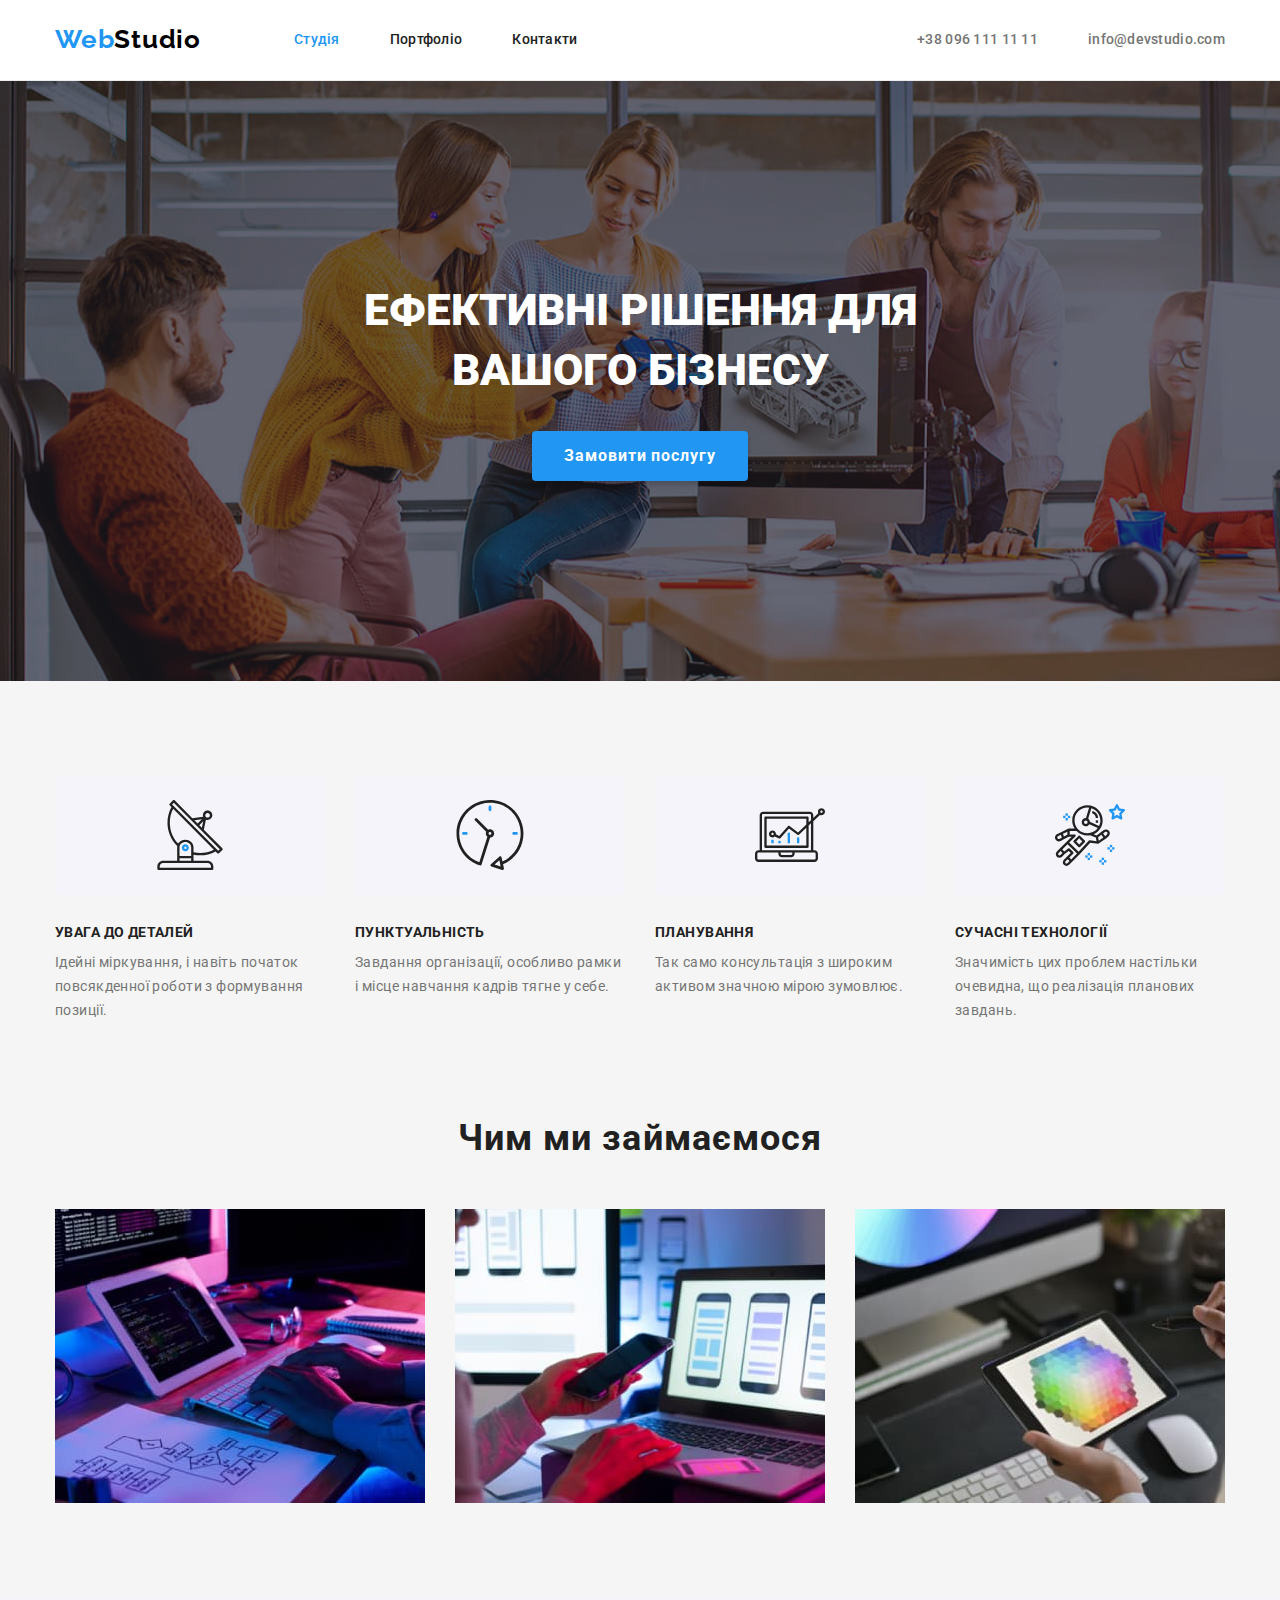
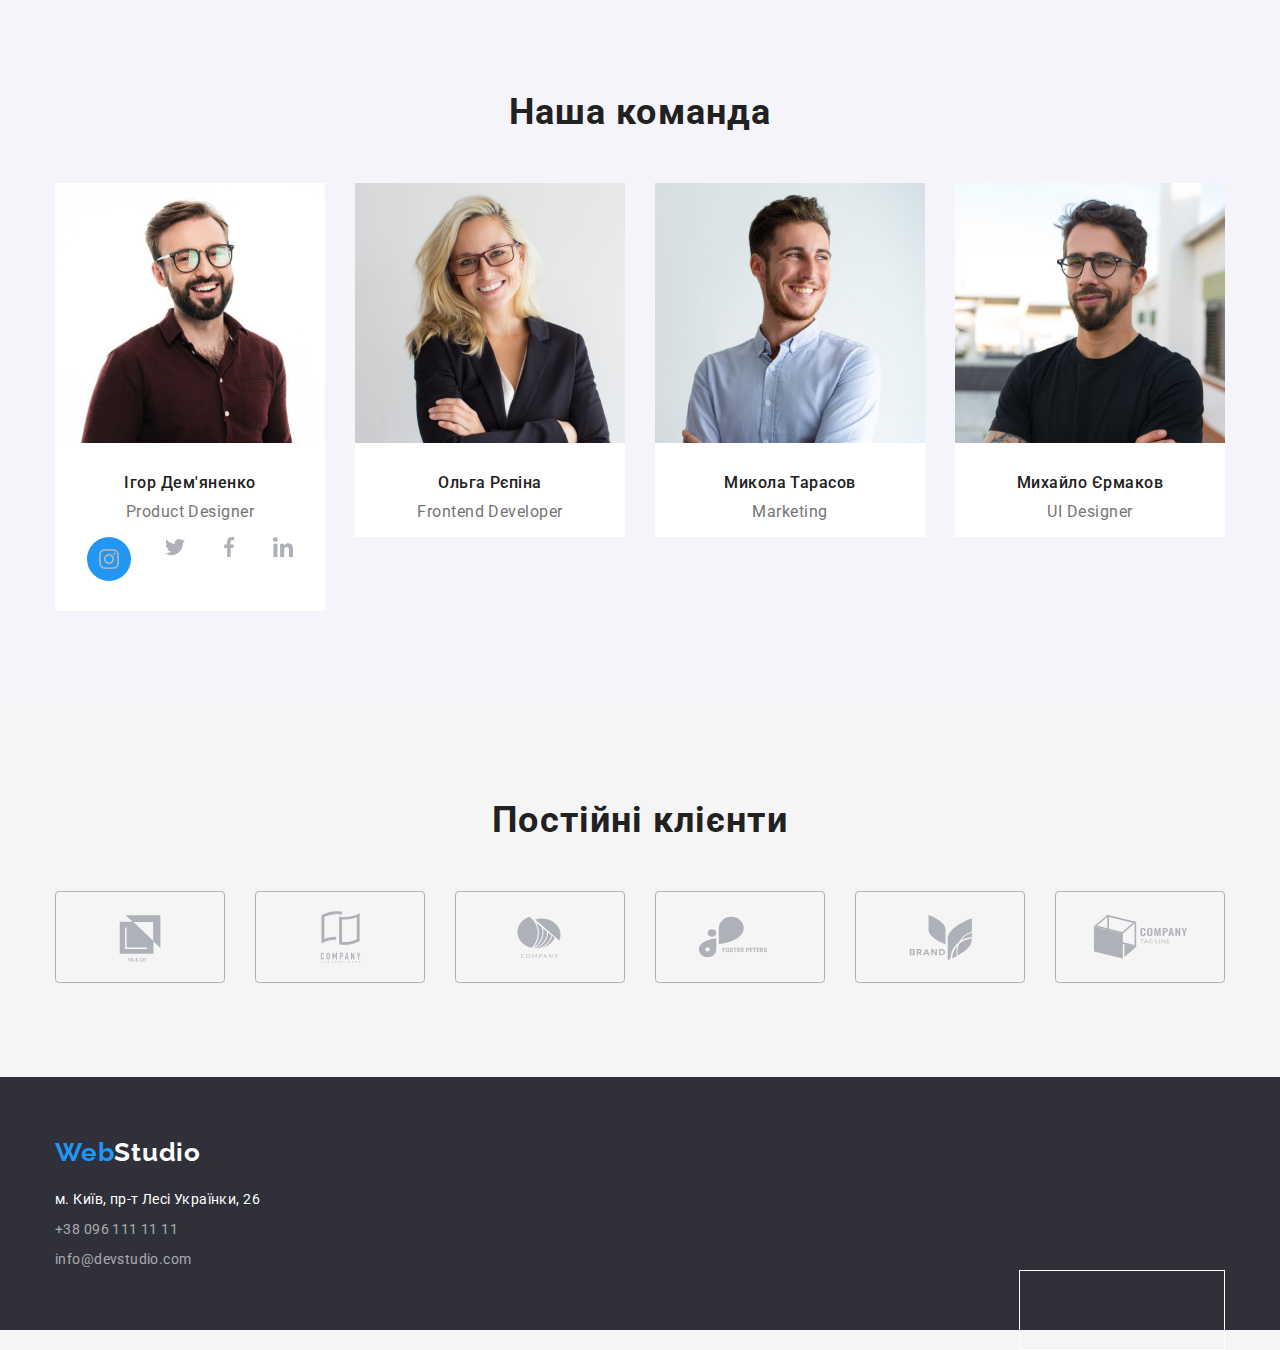
==== index.html @ ea01bfe3 "In the middle of..." ====
<!DOCTYPE html>
<html lang="uk">
<head>
    <meta charset="UTF-8">    
    <meta name="viewport" content="width=device-width, initial-scale=1.0">
    <title>Головна</title>
    <link rel="stylesheet" 
    href="https://cdnjs.cloudflare.com/ajax/libs/modern-normalize/1.0.0/modern-normalize.min.css" />
    <link href="./css/styles.css" rel="stylesheet">
    <link rel="preconnect" href="https://fonts.googleapis.com">
    <link rel="preconnect" href="https://fonts.gstatic.com" crossorigin>
    <link href="https://fonts.googleapis.com/css2?family=Raleway:wght@700&family=Roboto:wght@400;500;700;900&display=swap"
        rel="stylesheet">
</head>
<body>
    <header class="head-links">   
        <div class="container">
            <nav class="top-menu">
                <a class="logo" href="./index.html">Web<span class="black">Studio</span></a>
                <ul class="list-items">                
                    <li><a class="link current" href="">Студія</a></li>
                    <li><a class="link" href="./portfolio.html">Портфоліо</a></li>
                    <li><a class="link" href="">Контакти</a></li>
                </ul>
            </nav>
            <ul class="list-items">
                <li><a class="link" href="tel:+380961111111">+38 096 111 11 11</a></li>
                <li><a class="link" href="mailto:info@devstudio.com">info@devstudio.com</a></li>
            </ul>
        </div>
    </header>
    <main>
        <section class="hero">
            <div class="container">
                <h1 class="main-header">Ефективні рішення для вашого бізнесу</h1>
                <button class="big-button" type="button">Замовити послугу</button>
            </div>
        </section>
        <section class="section advantages">
            <div class="container">
                <h2 class="headlines">Наші переваги</h2>
                <ul class="list-items">
                    <li class="text-box">  
                        <div class="icon-wrapper">   
                            <svg class="icon-advant">
                                <use href="./images/sprite.svg#antenna"></use>
                            </svg>
                        </div>
                        <h3 class="features">УВАГА ДО ДЕТАЛЕЙ</h3>
                        <p class="description">Ідейні міркування, і навіть початок повсякденної роботи з формування позиції.</p>
                    </li>
                    <li class="text-box">
                        <div class="icon-wrapper">
                            <svg class="icon-advant">
                                <use href="./images/sprite.svg#clock"></use>
                            </svg>
                        </div>
                        <h3 class="features">ПУНКТУАЛЬНІСТЬ</h3>
                        <p class="description">Завдання організації, особливо рамки і місце навчання кадрів тягне у себе.</p>                    
                    </li>
                    <li class="text-box"> 
                        <div class="icon-wrapper">
                            <svg class="icon-advant">
                                <use href="./images/sprite.svg#screen"></use>
                            </svg>
                        </div>
                        <h3 class="features">ПЛАНУВАННЯ</h3>
                        <p class="description">Так само консультація з широким активом значною мірою зумовлює.</p>                    
                    </li>
                    <li class="text-box"> 
                        <div class="icon-wrapper">
                            <svg class="icon-advant">
                                <use href="./images/sprite.svg#stars"></use>
                            </svg>
                        </div>
                        <h3 class="features">СУЧАСНІ ТЕХНОЛОГІЇ</h3>
                        <p class="description">Значимість цих проблем настільки очевидна, що реалізація планових завдань.</p>                    
                    </li>                
                </ul>
            </div>
        </section>       
        <section class="section directions">
            <div class="container">
                <h2 class="headlines">Чим ми займаємося</h2>
                <ul class="list-items">
                    <li><img class="images" src="./images/img11.jpg" alt="Руки програміста на клавіатурі перед монтітором"></li>
                    <li><img class="images" src="./images/img21.jpg" alt="Програміст тримає смартфон перед монітором ноутбука"></li>
                    <li><img class="images" src="./images/img31.jpg" alt="Руки програміста тримають планшет, на екрані - вибір кольору"></li>
                </ul>
            </div>
        </section>
        <section class="section team">
            <div class="container">
                <h2 class="headlines">Наша команда</h2>
                <ul class="list-items">
                    <li>                    
                        <img class="images" src="./images/team11.jpg" alt="Портрет Ігоря" width="270">
                        <div class="team-text">
                            <h3 class="member">Ігор Дем'яненко</h3>
                            <p class="profession">Product Designer</p>                              
                        </div>
                        <div class="social-wrapper"> 
                            <div class="circle">
                                <svg class="icon-social">
                                    <use href="./images/sprite.svg#instagram"></use>
                                </svg>
                            </div>
                            <svg class="icon-social">
                                <use href="./images/sprite.svg#twitter"></use>
                            </svg>
                            <svg class="icon-social">
                                <use href="./images/sprite.svg#facebook"></use>
                            </svg>
                            <svg class="icon-social">
                                <use href="./images/sprite.svg#linkedin"></use>
                            </svg>
                        </div>
                    </li>
                    <li>                    
                        <img class="images" src="./images/team21.jpg" alt="Портрет Ольги" width="270">
                        <div class="team-text">
                            <h3 class="member">Ольга Рєпіна</h3>
                            <p class="profession">Frontend Developer</p>   
                        </div>
                    </li>
                    <li>                    
                        <img class="images" src="./images/team31.jpg" alt="Портрет Миколи" width="270">
                        <div class="team-text">
                            <h3 class="member">Микола Тарасов</h3>
                            <p class="profession">Marketing</p>     
                        </div>
                    </li>
                    <li>                    
                        <img class="images" src="./images/team41.jpg" alt="Портрет Михайла" width="270">
                        <div class="team-text">
                            <h3 class="member">Михайло Єрмаков</h3>
                            <p class="profession">UI Designer</p>  
                        </div>
                    </li>
                </ul> 
            </div>       
        </section>
        <section class="section clients">
            <div class="container">
                <h2 class="headlines">Постійні клієнти</h2>
                <ul class="list-items logos">
                    <li class="client-logo">
                        <svg class="svg-logo">
                            <use href="./images/sprite.svg#Logo1"></use>
                        </svg>
                    </li>
                    <li class="client-logo">
                        <svg class="svg-logo">
                            <use href="./images/sprite.svg#Logo2"></use>
                        </svg>
                    </li>
                    <li class="client-logo">
                        <svg class="svg-logo">
                            <use href="./images/sprite.svg#Logo3"></use>
                        </svg>
                    </li>
                    <li class="client-logo">
                        <svg class="svg-logo">
                            <use href="./images/sprite.svg#Logo4"></use>
                        </svg>
                    </li>
                    <li class="client-logo">
                        <svg class="svg-logo">
                            <use href="./images/sprite.svg#Logo5"></use>
                        </svg>                        
                    </li>
                    <li class="client-logo">
                        <svg class="svg-logo">
                            <use href="./images/sprite.svg#Logo6"></use>
                        </svg>
                    </li>
                </ul>
            </div>
        </section>
    </main>
    <footer class="footer-block">
        <div class="container">
            <a class="logo" href="./index.html">Web<span class="white">Studio</span></a>
            <address class="address-text">
                <p class="office">м. Київ, пр-т Лесі Українки, 26</p>
                <ul class="list-items">
                    <li class="contacts"><a class="link" href="tel:+380961111111">+38 096 111 11 11</a></li>
                    <li class="contacts"><a class="link" href="mailto:info@devstudio.com">info@devstudio.com</a></li>
                </ul>
            </address>
            <ul class="list-items social">
                <li></li>
                <li></li>
                <li></li>
                <li></li>
            </ul>
        </div>
    </footer>
</body>
</html>
---- css/styles.css ----
:root {
    --accent-color: #2196F3;
    --headline-color: #212121;
    --text-color: #757575;
    --bg-color: #F5F5F5;
    --black-color: #000;
    --bg-color-black: #2F303A;
    --white-color: #FFF;
    --bg-color-grey: #F5F4FA;
    --white-color-opacity: rgba(255,255,255,0.6);
    --bg-hero: #C4C4C4;
}

body {
    font-family: 'Roboto', 'Verdana', 'Tahoma', sans-serif;
    color: var(--text-color);
    background-color: var(--bg-color); 
}


.container {
    margin: auto;
    width: 1200px;   
    padding: 0 15px;
}

.head-links {
    background-color: var(--white-color);   
    padding: 24px 0 25px; 
}

.head-links {
    border-bottom: 1px solid #ECECEC;
}

.head-links > .container,
.top-menu {
    display: flex;
    align-items: center;   
}

.top-menu {
    gap: 93px;
}

.head-links .list-items {
    gap: 50px;
    margin-left: auto;
}

.logo {
    text-decoration: none;
    font-size: 26px;
    font-weight: 700;
    line-height: 1.2;
    letter-spacing: 0.03em;
    font-family: Raleway, Verdana, Geneva, Tahoma, sans-serif;
    color: var(--accent-color);
}

.logo>.black {
    color: var(--black-color);
}

.logo>.white {
    color: var(--white-color);
}

 .list-items {
     list-style-type: none;
     margin: 0;
     padding: 0;
     display: flex;
     flex-wrap: wrap;    
 }

 .portfolio {
    background-color: var(--white-color);
 }

 .list-items.filters {
    justify-content: center;
    gap: 8px;
    margin-bottom: 50px;
 }

 .list-items.gallery {      
    justify-content: space-between;
    gap: 30px;
 }

 .list-items .filter {
    font-family: 'Roboto', 'Verdana', 'Tahoma', sans-serif;
     font-size: 16px;
     font-weight: 500;
     line-height: 1.625;
     letter-spacing: 0.03em;
     color: var(--headline-color);
     background-color: var(--bg-color-grey);
     text-align: center;
     padding: 6px 22px;
     border-radius: 4px;
     border: 0;     
 }

 .list-items .filter:hover,
 .list-items .filter:focus {
     color: var(--white-color);
     background-color: var(--accent-color);     
     cursor: pointer;
 }

.link {
    text-decoration: none;
    color: var(--text-color);    
    font-size: 14px;
    font-weight: 500;
    line-height: 1.14;
    letter-spacing: 0.02em;
}

.top-menu .link {
    color: var(--headline-color);
}

.link.current,
.link:hover,
.link:focus {
    color: var(--accent-color);
}

.card-link {
    text-decoration: none;
    color: var(--text-color);     
    display: block;    
}

.gallery-text {
    padding: 20px 24px  19px;
    border: 1px solid #EEEEEE;
    border-top: none;
}

.card-link .name {
    font-weight: 700;
    font-size: 18px;
    line-height: 2;
    color: var(--headline-color);
    letter-spacing: 0.06em;
    margin: 0 0 4px;
}

.card-link .type {    
    line-height: 1.875;
    letter-spacing: 0.03em;
    margin: 0;
}

 .hero {
    background-image: linear-gradient(to right,
    rgba(47, 48, 58, 0.4), rgba(47, 48, 58, 0.4)),
    url("../images/Decor/banner.jpg");
    background-color: var(--bg-hero);
 }

 .hero > .container {
    padding: 200px 252px;
    text-align: center;
 }

 .section {
    padding: 94px 0;
 }

 .directions {
    padding-top: 0;
 }

 .advantages .headlines,
 .portfolio .headlines  {
    display: none;
 }

 .main-header {
    text-transform: uppercase;
    font-size: 44px;
    font-weight: 900;
    line-height: 1.36;
    color: var(--white-color);
    margin: 0 0 30px;   
 }

 .big-button {
    font-family: 'Roboto', 'Verdana', 'Tahoma', sans-serif;
    background-color: var(--accent-color);
    font-weight: 700;
    font-size: 16px;
    line-height: 1.875;
    color: var(--white-color);
    letter-spacing: 0.06em;
    cursor: pointer;
    padding: 10px 32px;   
    border: 0;
    border-radius: 4px;
    box-shadow: 0px 4px 4px rgba(0, 0, 0, 0.15);
 }

 .text-box {
    width: 270px;
    background-color: var(--bg-color);
 }

 .icon-wrapper {
    width: 270px;
    height: 120px;
    background-color: #F5F4FA;
    border-radius: 4px;
    margin-bottom: 30px;
    padding: 25px 100px;
 }

 .icon-advant {  
    width: 70px; 
    height: 70px;    
 }  
    
    
   
    /*border: 1px solid black;
 }

 .antenna::before {
    background-image: url("../images/Decor/antenna\ 1.svg");
 }

 .clock::before {
     background-image: url("../images/Decor/clock\ 1.svg");
 }

 .screen::before {
     background-image: url("../images/Decor/screen\ 1.svg");
 }

 .stars::before {
     background-image: url("../images/Decor/stars\ 1.svg");
 }*/




 .advantages .features {
     font-weight: 700;
     font-size: 14px;
     line-height: 1.14;
     letter-spacing: 0.03em;
     text-transform: uppercase;
     color: var(--headline-color);
     margin: 0 0 10px;
 }

 .advantages .description {
     font-size: 14px;
     line-height: 1.714;
     letter-spacing: 0.03em;
     margin: 0;
 }

 .advantages .list-items,
 .directions .list-items,
 .team .list-items
 
  {   
    justify-content: space-between;
 }

 .directions .headlines,
 .team .headlines,
 .clients .headlines {
    margin-bottom: 50px;
 }

 .headlines {
     font-weight: 700;
     font-size: 36px;
     line-height: 1.17;
     text-align: center;
     letter-spacing: 0.03em;
     color: var(--headline-color);
     margin: 0;
 }

 .images {
    display: block;
    max-width: 100%;
    height: auto;
 }

 .team {
     background-color: var(--bg-color-grey);
 }

 .team-text {
    padding: 30px 0 16px;
    background-color: var(--white-color);
 }

 .team .member {
     font-weight: 500;
     font-size: 16px;
     line-height: 1.2;
     text-align: center;
     letter-spacing: 0.03em;
     color: var(--headline-color);
     margin:  0 0 10px;
 }

 .team .profession {
     text-align: center;
     line-height: 1.2;
     letter-spacing: 0.03em;
     margin: 0;
 }

 .social-wrapper {
    padding: 0 32px 30px ;
    display: flex;
    justify-content: space-between;
    background-color: var(--white-color);
 }

 .icon-social {
    width: 20px;
    height:20px;
 }

 .circle {
    width: 44px;
    height: 44px;
    background-color: #2196F3;
    padding: 12px;
    border-radius: 50%;
 }

 .logos {
    display: flex;
    justify-content: space-between;
 }

 .client-logo {
    width: 170px;
    height: 92px;
    border: 1px solid #AFB1B8;
    border-radius: 4px;
    padding: 16px 32px;
 }

 .svg-logo {
    width: 106px;
    height: 60px;    
 }

 .footer-block {
    background-color: var(--bg-color-black);  
    padding: 60px 15px;
 }
 
 .address-text {    
    font-size: 14px;
    font-style: normal;
    line-height: 1.5;
    color: var(--white-color);
    letter-spacing: 0.03em;
    text-align: left;
    margin-top: 20px;
 }

 .office {
    margin: 0;
 }

 .contacts {
    margin-top: 9px;
 }

 .address-text > .list-items {
    display: block;
 }

 .address-text .link {
    color: var(--white-color-opacity);
    font-weight: normal;
    line-height: 1.5;
    letter-spacing: 0.03em; 
    display: inline-block; 
    
 }

  .address-text .link:hover,
  .address-text .link:focus{
      color: var(--accent-color);      
  }

  .social {
    width: 206px;
    height: 80px;
    border: 1px solid white;
    float: right;
  }
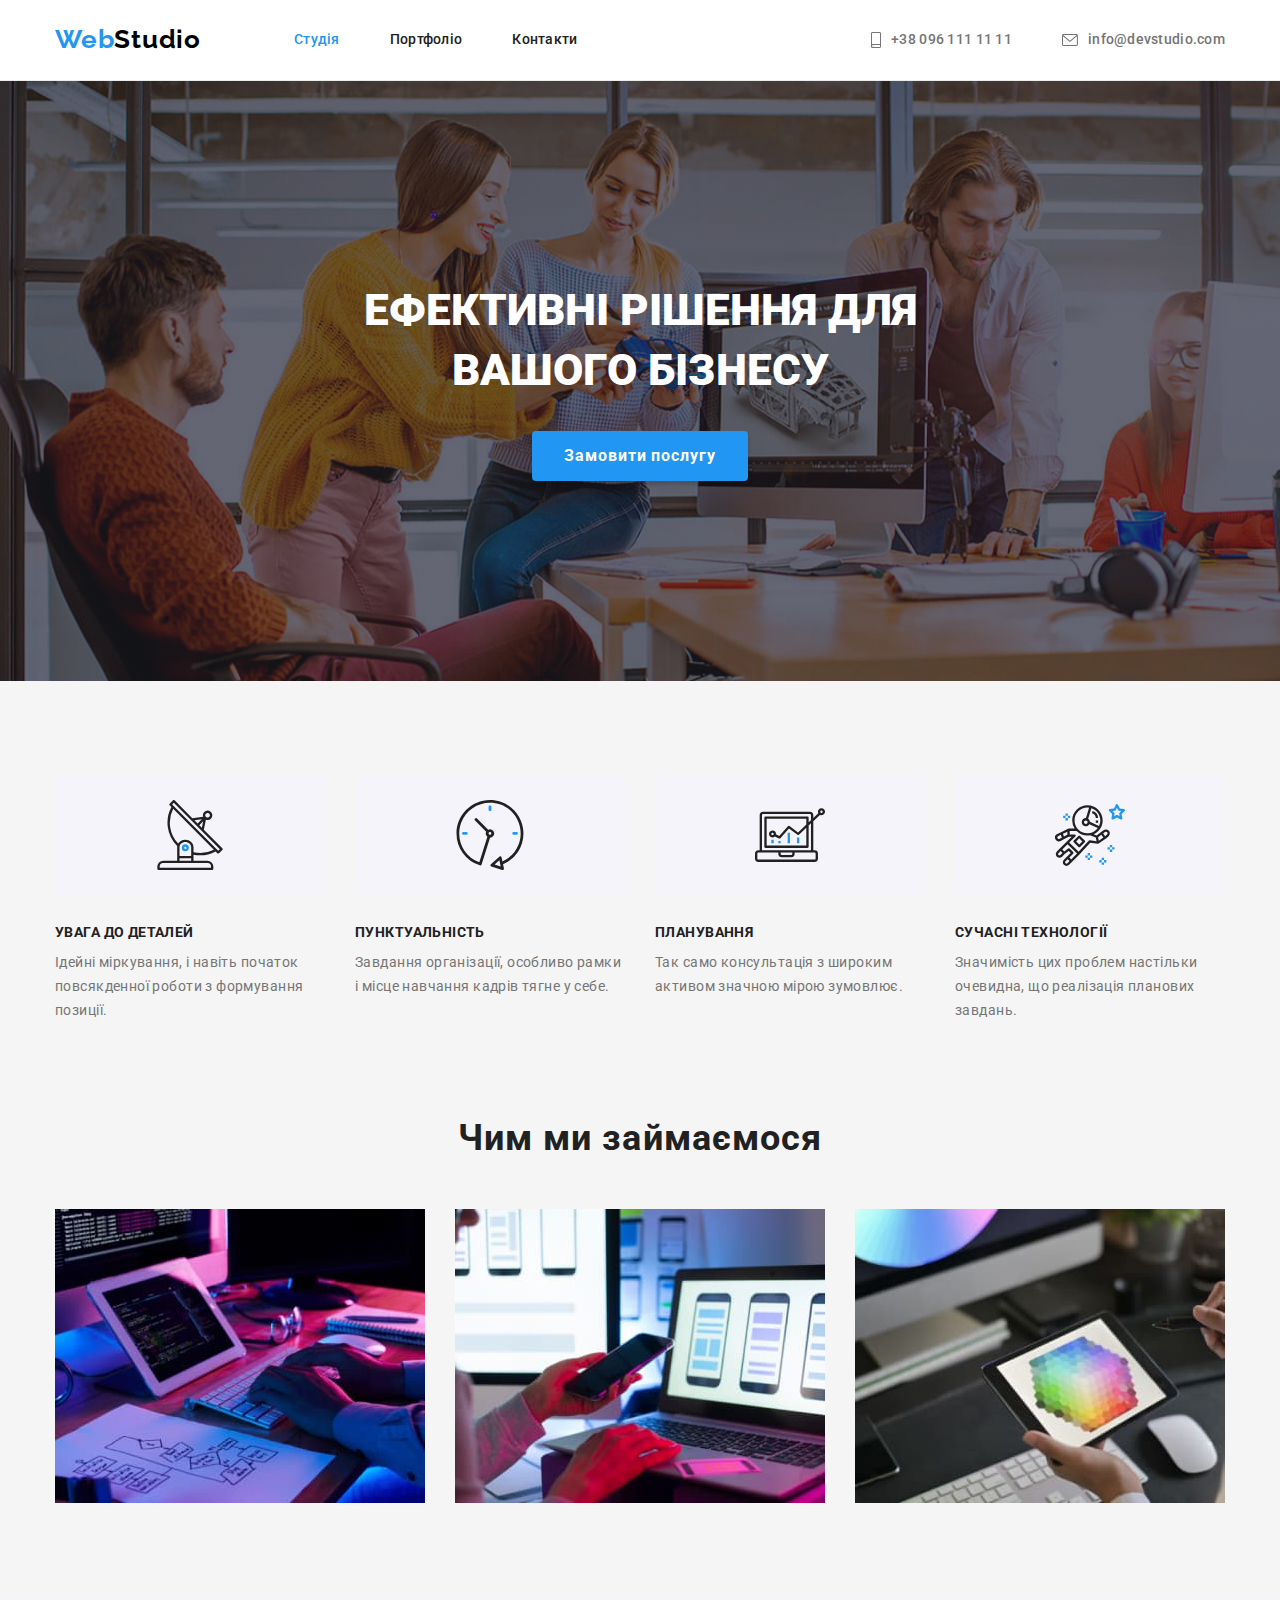
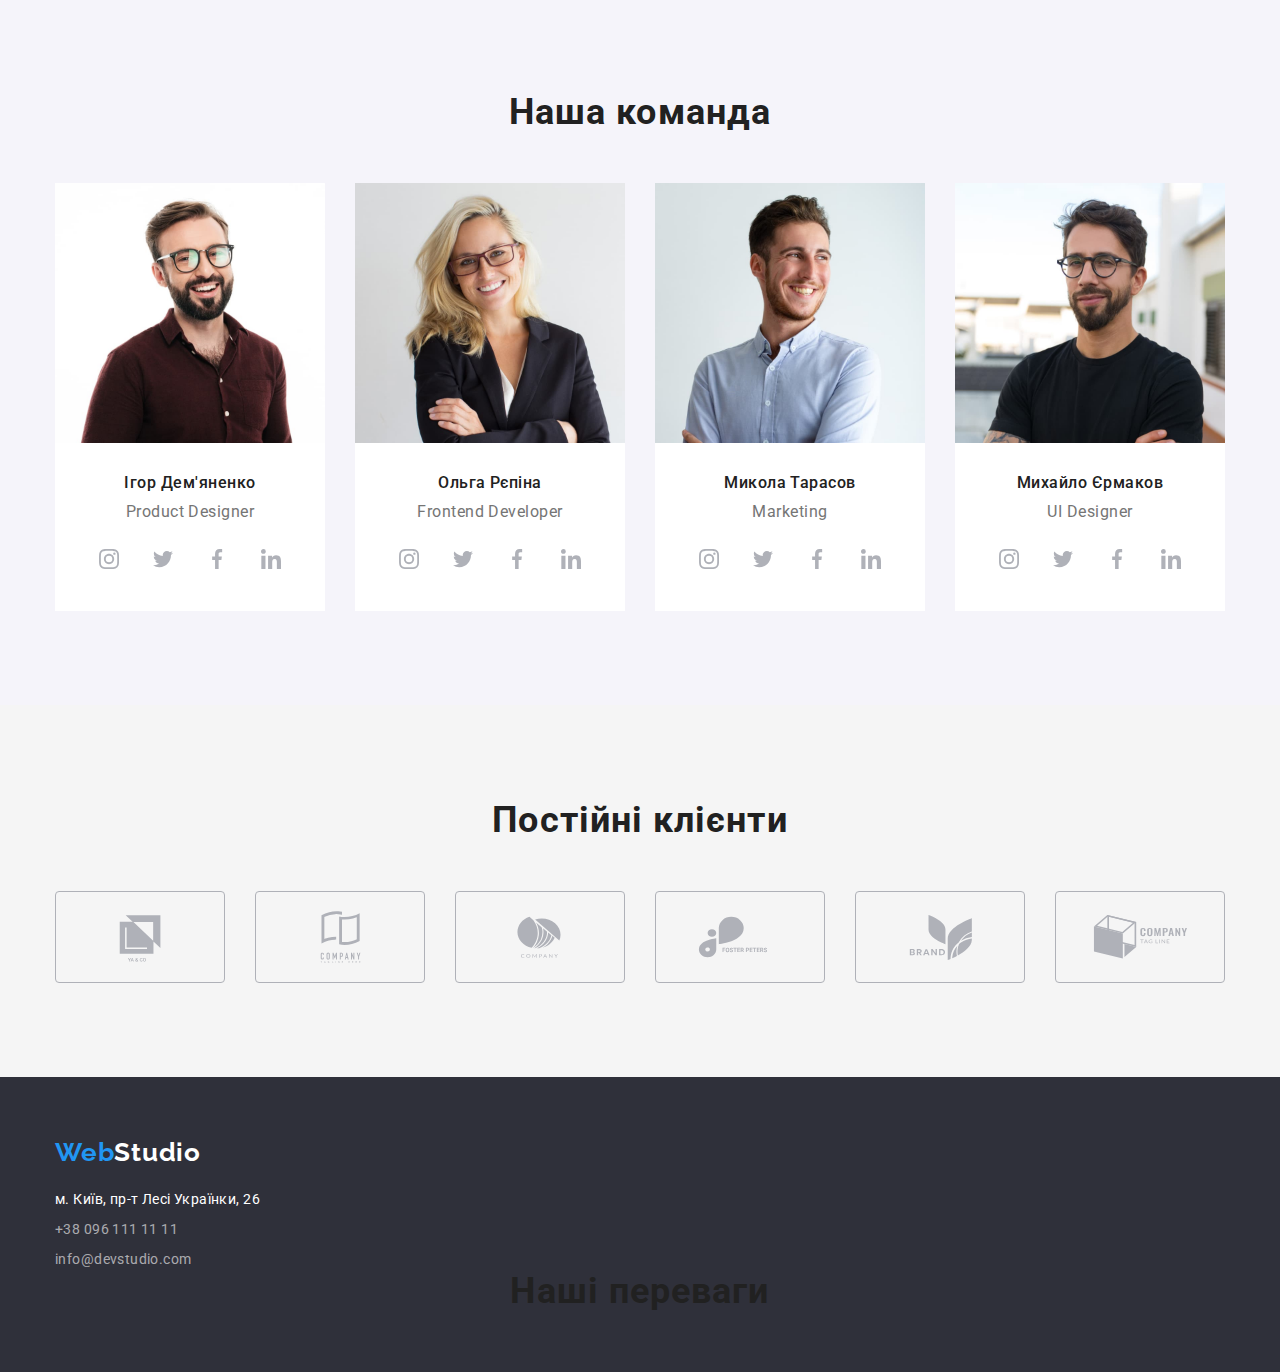
==== commit fcde7ca9: "Footer not done" ====
--- a/index.html
+++ b/index.html
@@ -24,8 +24,22 @@
                 </ul>
             </nav>
             <ul class="list-items">
-                <li><a class="link" href="tel:+380961111111">+38 096 111 11 11</a></li>
-                <li><a class="link" href="mailto:info@devstudio.com">info@devstudio.com</a></li>
+                <li>
+                    <a class="link contact" href="tel:+380961111111">
+                        <svg width="10" height="16" class="icon-contact">
+                            <use href="./images/sprite.svg#smartphone"></use>
+                        </svg>
+                        <span>+38 096 111 11 11</span>
+                    </a>
+                </li>
+                <li>
+                    <a class="link contact" href="mailto:info@devstudio.com">
+                    <svg width="16" height="12" class="icon-contact">
+                        <use href="./images/sprite.svg#envelope"></use>
+                    </svg>
+                    info@devstudio.com
+                    </a>
+                </li>
             </ul>
         </div>
     </header>
@@ -100,20 +114,26 @@
                             <p class="profession">Product Designer</p>                              
                         </div>
                         <div class="social-wrapper"> 
-                            <div class="circle">
-                                <svg class="icon-social">
-                                    <use href="./images/sprite.svg#instagram"></use>
-                                </svg>
-                            </div>
-                            <svg class="icon-social">
-                                <use href="./images/sprite.svg#twitter"></use>
-                            </svg>
-                            <svg class="icon-social">
-                                <use href="./images/sprite.svg#facebook"></use>
-                            </svg>
-                            <svg class="icon-social">
-                                <use href="./images/sprite.svg#linkedin"></use>
-                            </svg>
+                            <a class="circle" href="">
+                                <svg class="icon-social">
+                                    <use href="./images/sprite.svg#instagram"></use>
+                                </svg>
+                            </a>
+                            <a class="circle" href="">
+                                <svg class="icon-social">
+                                    <use href="./images/sprite.svg#twitter"></use>
+                                </svg>
+                            </a>
+                            <a class="circle" href="">
+                                <svg class="icon-social">
+                                    <use href="./images/sprite.svg#facebook"></use>
+                                </svg>
+                            </a>
+                            <a class="circle" href="">
+                                <svg class="icon-social">
+                                    <use href="./images/sprite.svg#linkedin"></use>
+                                </svg>
+                            </a>
                         </div>
                     </li>
                     <li>                    
@@ -122,6 +142,28 @@
                             <h3 class="member">Ольга Рєпіна</h3>
                             <p class="profession">Frontend Developer</p>   
                         </div>
+                        <div class="social-wrapper">
+                            <a class="circle" href="">
+                                <svg class="icon-social">
+                                    <use href="./images/sprite.svg#instagram"></use>
+                                </svg>
+                            </a>
+                            <a class="circle" href="">
+                                <svg class="icon-social">
+                                    <use href="./images/sprite.svg#twitter"></use>
+                                </svg>
+                            </a>
+                            <a class="circle" href="">
+                                <svg class="icon-social">
+                                    <use href="./images/sprite.svg#facebook"></use>
+                                </svg>
+                            </a>
+                            <a class="circle" href="">
+                                <svg class="icon-social">
+                                    <use href="./images/sprite.svg#linkedin"></use>
+                                </svg>
+                            </a>
+                        </div>
                     </li>
                     <li>                    
                         <img class="images" src="./images/team31.jpg" alt="Портрет Миколи" width="270">
@@ -129,6 +171,28 @@
                             <h3 class="member">Микола Тарасов</h3>
                             <p class="profession">Marketing</p>     
                         </div>
+                        <div class="social-wrapper">
+                            <a class="circle" href="">
+                                <svg class="icon-social">
+                                    <use href="./images/sprite.svg#instagram"></use>
+                                </svg>
+                            </a>
+                            <a class="circle" href="">
+                                <svg class="icon-social">
+                                    <use href="./images/sprite.svg#twitter"></use>
+                                </svg>
+                            </a>
+                            <a class="circle" href="">
+                                <svg class="icon-social">
+                                    <use href="./images/sprite.svg#facebook"></use>
+                                </svg>
+                            </a>
+                            <a class="circle" href="">
+                                <svg class="icon-social">
+                                    <use href="./images/sprite.svg#linkedin"></use>
+                                </svg>
+                            </a>
+                        </div>
                     </li>
                     <li>                    
                         <img class="images" src="./images/team41.jpg" alt="Портрет Михайла" width="270">
@@ -136,6 +200,28 @@
                             <h3 class="member">Михайло Єрмаков</h3>
                             <p class="profession">UI Designer</p>  
                         </div>
+                        <div class="social-wrapper">
+                            <a class="circle" href="">
+                                <svg class="icon-social">
+                                    <use href="./images/sprite.svg#instagram"></use>
+                                </svg>
+                            </a>
+                            <a class="circle" href="">
+                                <svg class="icon-social">
+                                    <use href="./images/sprite.svg#twitter"></use>
+                                </svg>
+                            </a>
+                            <a class="circle" href="">
+                                <svg class="icon-social">
+                                    <use href="./images/sprite.svg#facebook"></use>
+                                </svg>
+                            </a>
+                            <a class="circle" href="">
+                                <svg class="icon-social">
+                                    <use href="./images/sprite.svg#linkedin"></use>
+                                </svg>
+                            </a>
+                        </div>
                     </li>
                 </ul> 
             </div>       
@@ -144,33 +230,35 @@
             <div class="container">
                 <h2 class="headlines">Постійні клієнти</h2>
                 <ul class="list-items logos">
-                    <li class="client-logo">
-                        <svg class="svg-logo">
+                    <li >
+                        <a class="client-logo" href="">
+                        <svg class="icon-logo">
                             <use href="./images/sprite.svg#Logo1"></use>
                         </svg>
-                    </li>
-                    <li class="client-logo">
-                        <svg class="svg-logo">
+                        </a>
+                    </li>
+                    <li class="client-logo">
+                        <svg class="icon-logo">
                             <use href="./images/sprite.svg#Logo2"></use>
                         </svg>
                     </li>
                     <li class="client-logo">
-                        <svg class="svg-logo">
+                        <svg class="icon-logo">
                             <use href="./images/sprite.svg#Logo3"></use>
                         </svg>
                     </li>
                     <li class="client-logo">
-                        <svg class="svg-logo">
+                        <svg class="icon-logo">
                             <use href="./images/sprite.svg#Logo4"></use>
                         </svg>
                     </li>
                     <li class="client-logo">
-                        <svg class="svg-logo">
+                        <svg class="icon-logo">
                             <use href="./images/sprite.svg#Logo5"></use>
                         </svg>                        
                     </li>
                     <li class="client-logo">
-                        <svg class="svg-logo">
+                        <svg class="icon-logo">
                             <use href="./images/sprite.svg#Logo6"></use>
                         </svg>
                     </li>
@@ -188,12 +276,15 @@
                     <li class="contacts"><a class="link" href="mailto:info@devstudio.com">info@devstudio.com</a></li>
                 </ul>
             </address>
-            <ul class="list-items social">
-                <li></li>
-                <li></li>
-                <li></li>
-                <li></li>
-            </ul>
+            <div footer-social>
+                <h2 class="headlines">Наші переваги</h2>
+                <ul class="list-items">
+                    <li></li>
+                    <li></li>
+                    <li></li>
+                    <li></li>
+                </ul>
+            </div>            
         </div>
     </footer>
 </body>
--- a/css/styles.css
+++ b/css/styles.css
@@ -120,13 +120,24 @@
 }
 
 .top-menu .link {
-    color: var(--headline-color);
+    color: var(--headline-color);    
+}
+
+.link.contact {
+   display: flex;
+   justify-content: space-between;
+   align-items: center;
+   gap: 10px;
 }
 
 .link.current,
 .link:hover,
 .link:focus {
     color: var(--accent-color);
+}
+
+.icon-contact {
+   fill: currentColor;
 }
 
 .card-link {
@@ -331,14 +342,26 @@
  .icon-social {
     width: 20px;
     height:20px;
+    fill: currentColor;
  }
 
  .circle {
     width: 44px;
-    height: 44px;
-    background-color: #2196F3;
+    height: 44px;    
     padding: 12px;
     border-radius: 50%;
+    color: #AFB1B8;
+ }
+
+ .circle:hover {
+   background-color: #2196F3;
+   color: #FFF;
+ }
+
+ .icon-social {
+    width: 20px;
+    height: 20px;
+    fill: currentColor;
  }
 
  .logos {
@@ -347,16 +370,23 @@
  }
 
  .client-logo {
+   display: block;
     width: 170px;
     height: 92px;
     border: 1px solid #AFB1B8;
     border-radius: 4px;
     padding: 16px 32px;
- }
-
- .svg-logo {
+    color: #AFB1B8;
+ }
+
+ .client-logo:hover {
+   border-color: #2196F3;
+   color: #2196F3;
+ }
+ .icon-logo {
     width: 106px;
-    height: 60px;    
+    height: 60px;   
+    fill: currentColor; 
  }
 
  .footer-block {
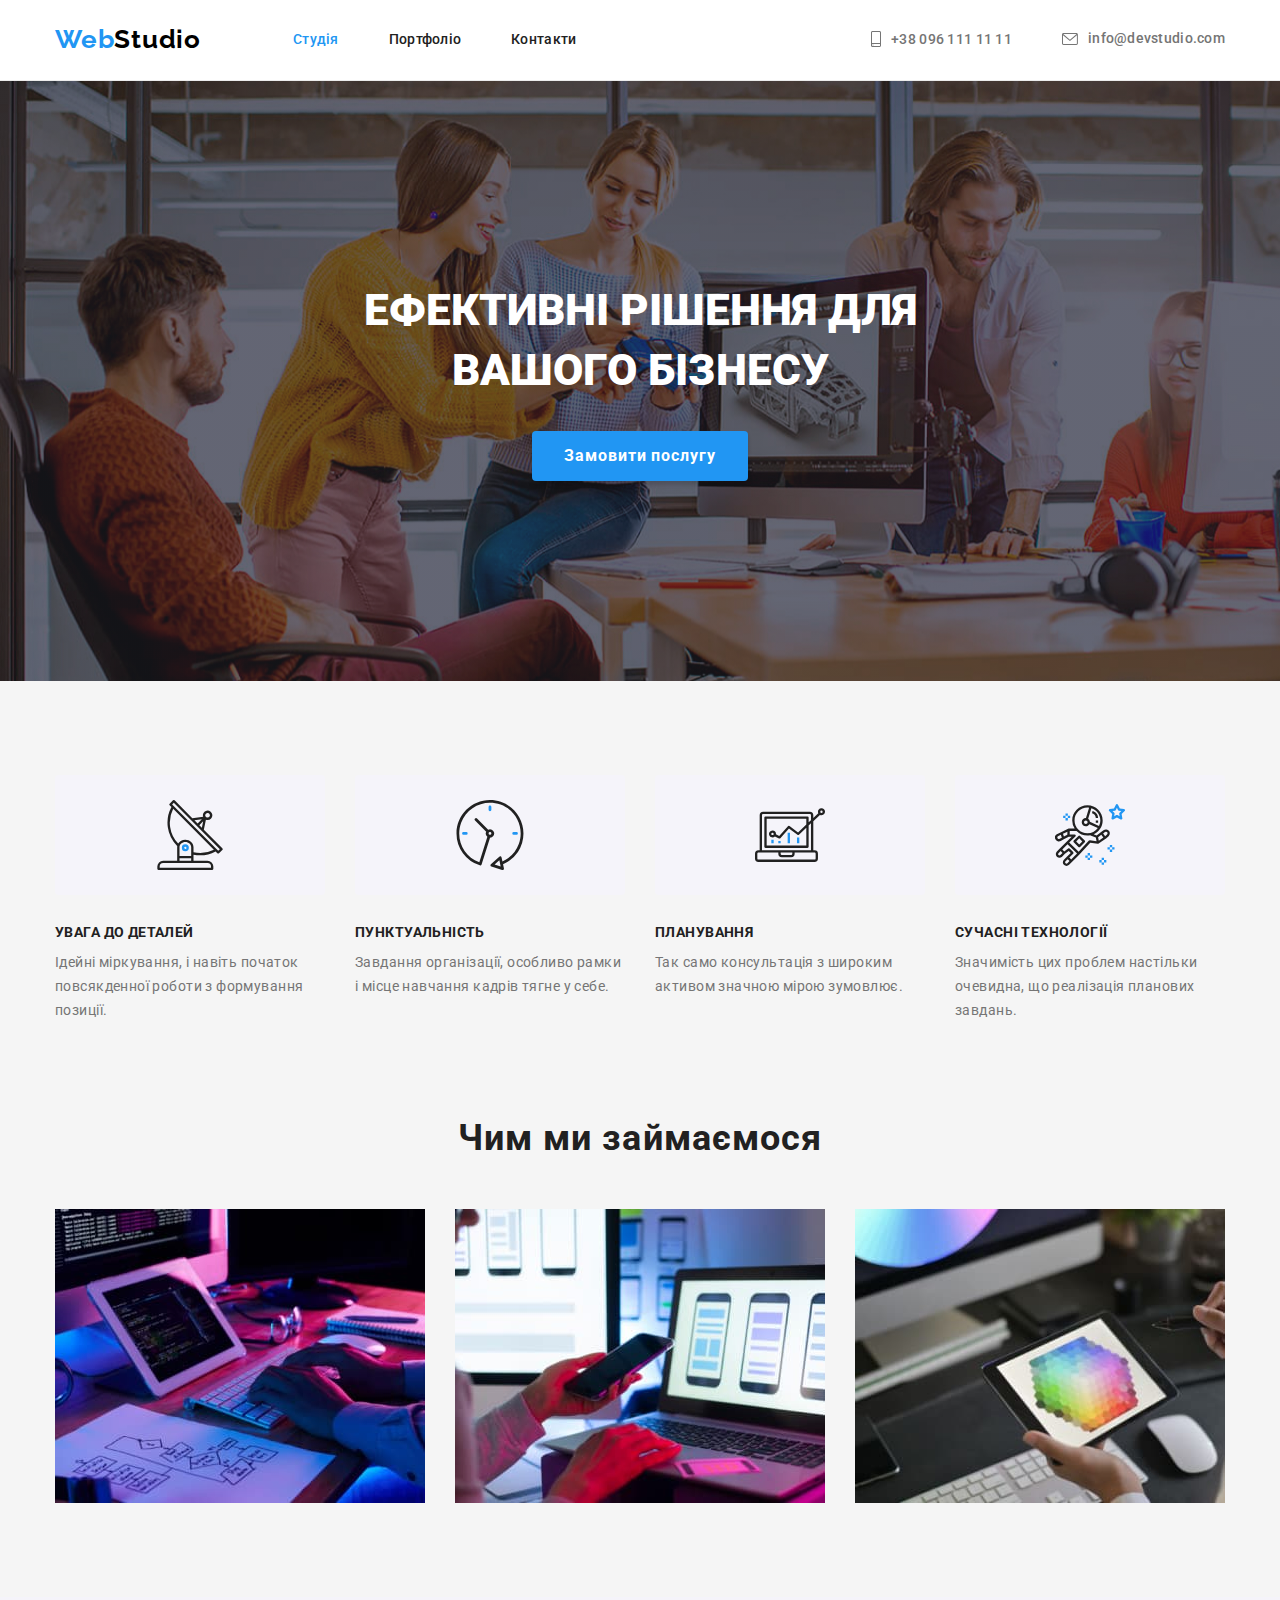
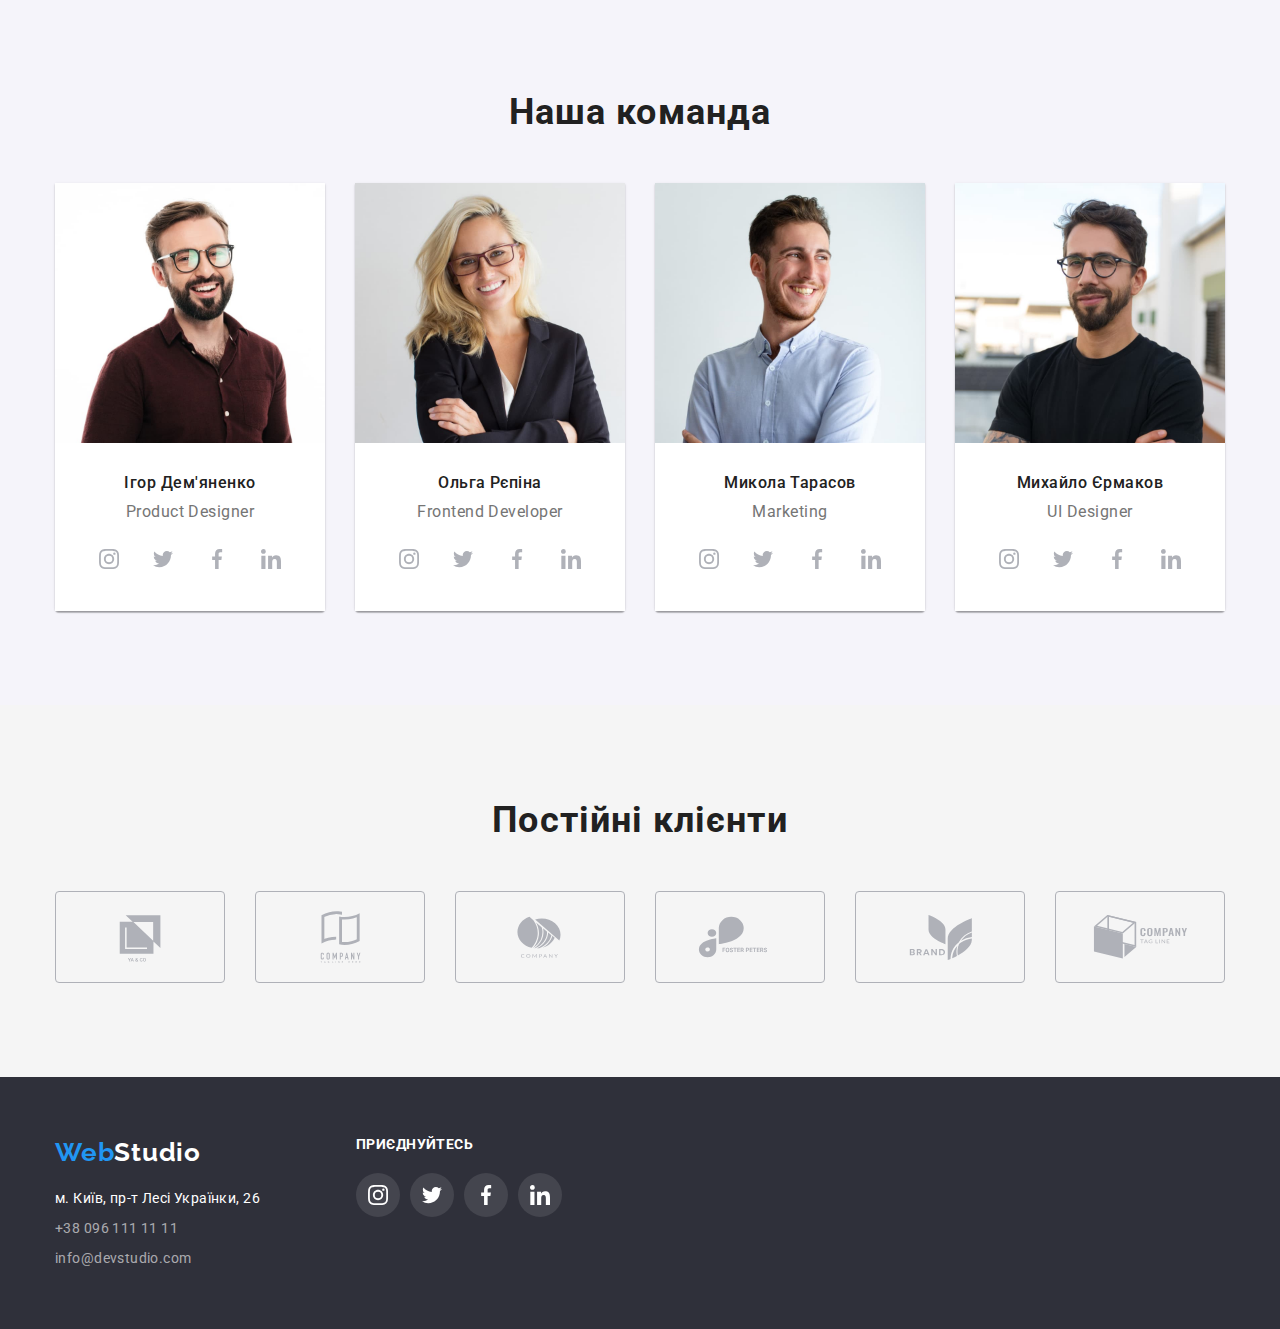
==== commit 9e9e7016: "First Approach" ====
--- a/index.html
+++ b/index.html
@@ -1,291 +1,353 @@
 <!DOCTYPE html>
 <html lang="uk">
-<head>
-    <meta charset="UTF-8">    
-    <meta name="viewport" content="width=device-width, initial-scale=1.0">
+  <head>
+    <meta charset="UTF-8" />
+    <meta name="viewport" content="width=device-width, initial-scale=1.0" />
     <title>Головна</title>
-    <link rel="stylesheet" 
-    href="https://cdnjs.cloudflare.com/ajax/libs/modern-normalize/1.0.0/modern-normalize.min.css" />
-    <link href="./css/styles.css" rel="stylesheet">
-    <link rel="preconnect" href="https://fonts.googleapis.com">
-    <link rel="preconnect" href="https://fonts.gstatic.com" crossorigin>
-    <link href="https://fonts.googleapis.com/css2?family=Raleway:wght@700&family=Roboto:wght@400;500;700;900&display=swap"
-        rel="stylesheet">
-</head>
-<body>
-    <header class="head-links">   
-        <div class="container">
-            <nav class="top-menu">
-                <a class="logo" href="./index.html">Web<span class="black">Studio</span></a>
-                <ul class="list-items">                
-                    <li><a class="link current" href="">Студія</a></li>
-                    <li><a class="link" href="./portfolio.html">Портфоліо</a></li>
-                    <li><a class="link" href="">Контакти</a></li>
-                </ul>
-            </nav>
-            <ul class="list-items">
-                <li>
-                    <a class="link contact" href="tel:+380961111111">
-                        <svg width="10" height="16" class="icon-contact">
-                            <use href="./images/sprite.svg#smartphone"></use>
-                        </svg>
-                        <span>+38 096 111 11 11</span>
-                    </a>
-                </li>
-                <li>
-                    <a class="link contact" href="mailto:info@devstudio.com">
-                    <svg width="16" height="12" class="icon-contact">
-                        <use href="./images/sprite.svg#envelope"></use>
-                    </svg>
-                    info@devstudio.com
-                    </a>
-                </li>
-            </ul>
-        </div>
+    <link
+      rel="stylesheet"
+      href="https://cdnjs.cloudflare.com/ajax/libs/modern-normalize/1.0.0/modern-normalize.min.css"
+    />
+    <link href="./css/styles.css" rel="stylesheet" />
+    <link rel="preconnect" href="https://fonts.googleapis.com" />
+    <link rel="preconnect" href="https://fonts.gstatic.com" crossorigin />
+    <link
+      href="https://fonts.googleapis.com/css2?family=Raleway:wght@700&family=Roboto:wght@400;500;700;900&display=swap"
+      rel="stylesheet"
+    />
+  </head>
+  <body>
+    <header class="head-links">
+      <div class="container">
+        <nav class="top-menu">
+          <a class="logo" href="./index.html">Web<span class="black">Studio</span></a>
+          <ul class="list-items">
+            <li><a class="link current" href="">Студія</a></li>
+            <li><a class="link" href="./portfolio.html">Портфоліо</a></li>
+            <li><a class="link" href="">Контакти</a></li>
+          </ul>
+        </nav>
+        <ul class="list-items">
+          <li>
+            <a class="link contact" href="tel:+380961111111">
+              <svg width="10" height="16" class="icon-contact">
+                <use href="./images/sprite.svg#smartphone"></use>
+              </svg>
+              <span>+38 096 111 11 11</span>
+            </a>
+          </li>
+          <li>
+            <a class="link contact" href="mailto:info@devstudio.com">
+              <svg width="16" height="12" class="icon-contact">
+                <use href="./images/sprite.svg#envelope"></use>
+              </svg>
+              <span>info@devstudio.com</span>
+            </a>
+          </li>
+        </ul>
+      </div>
     </header>
     <main>
-        <section class="hero">
-            <div class="container">
-                <h1 class="main-header">Ефективні рішення для вашого бізнесу</h1>
-                <button class="big-button" type="button">Замовити послугу</button>
-            </div>
-        </section>
-        <section class="section advantages">
-            <div class="container">
-                <h2 class="headlines">Наші переваги</h2>
-                <ul class="list-items">
-                    <li class="text-box">  
-                        <div class="icon-wrapper">   
-                            <svg class="icon-advant">
-                                <use href="./images/sprite.svg#antenna"></use>
-                            </svg>
-                        </div>
-                        <h3 class="features">УВАГА ДО ДЕТАЛЕЙ</h3>
-                        <p class="description">Ідейні міркування, і навіть початок повсякденної роботи з формування позиції.</p>
-                    </li>
-                    <li class="text-box">
-                        <div class="icon-wrapper">
-                            <svg class="icon-advant">
-                                <use href="./images/sprite.svg#clock"></use>
-                            </svg>
-                        </div>
-                        <h3 class="features">ПУНКТУАЛЬНІСТЬ</h3>
-                        <p class="description">Завдання організації, особливо рамки і місце навчання кадрів тягне у себе.</p>                    
-                    </li>
-                    <li class="text-box"> 
-                        <div class="icon-wrapper">
-                            <svg class="icon-advant">
-                                <use href="./images/sprite.svg#screen"></use>
-                            </svg>
-                        </div>
-                        <h3 class="features">ПЛАНУВАННЯ</h3>
-                        <p class="description">Так само консультація з широким активом значною мірою зумовлює.</p>                    
-                    </li>
-                    <li class="text-box"> 
-                        <div class="icon-wrapper">
-                            <svg class="icon-advant">
-                                <use href="./images/sprite.svg#stars"></use>
-                            </svg>
-                        </div>
-                        <h3 class="features">СУЧАСНІ ТЕХНОЛОГІЇ</h3>
-                        <p class="description">Значимість цих проблем настільки очевидна, що реалізація планових завдань.</p>                    
-                    </li>                
-                </ul>
-            </div>
-        </section>       
-        <section class="section directions">
-            <div class="container">
-                <h2 class="headlines">Чим ми займаємося</h2>
-                <ul class="list-items">
-                    <li><img class="images" src="./images/img11.jpg" alt="Руки програміста на клавіатурі перед монтітором"></li>
-                    <li><img class="images" src="./images/img21.jpg" alt="Програміст тримає смартфон перед монітором ноутбука"></li>
-                    <li><img class="images" src="./images/img31.jpg" alt="Руки програміста тримають планшет, на екрані - вибір кольору"></li>
-                </ul>
-            </div>
-        </section>
-        <section class="section team">
-            <div class="container">
-                <h2 class="headlines">Наша команда</h2>
-                <ul class="list-items">
-                    <li>                    
-                        <img class="images" src="./images/team11.jpg" alt="Портрет Ігоря" width="270">
-                        <div class="team-text">
-                            <h3 class="member">Ігор Дем'яненко</h3>
-                            <p class="profession">Product Designer</p>                              
-                        </div>
-                        <div class="social-wrapper"> 
-                            <a class="circle" href="">
-                                <svg class="icon-social">
-                                    <use href="./images/sprite.svg#instagram"></use>
-                                </svg>
-                            </a>
-                            <a class="circle" href="">
-                                <svg class="icon-social">
-                                    <use href="./images/sprite.svg#twitter"></use>
-                                </svg>
-                            </a>
-                            <a class="circle" href="">
-                                <svg class="icon-social">
-                                    <use href="./images/sprite.svg#facebook"></use>
-                                </svg>
-                            </a>
-                            <a class="circle" href="">
-                                <svg class="icon-social">
-                                    <use href="./images/sprite.svg#linkedin"></use>
-                                </svg>
-                            </a>
-                        </div>
-                    </li>
-                    <li>                    
-                        <img class="images" src="./images/team21.jpg" alt="Портрет Ольги" width="270">
-                        <div class="team-text">
-                            <h3 class="member">Ольга Рєпіна</h3>
-                            <p class="profession">Frontend Developer</p>   
-                        </div>
-                        <div class="social-wrapper">
-                            <a class="circle" href="">
-                                <svg class="icon-social">
-                                    <use href="./images/sprite.svg#instagram"></use>
-                                </svg>
-                            </a>
-                            <a class="circle" href="">
-                                <svg class="icon-social">
-                                    <use href="./images/sprite.svg#twitter"></use>
-                                </svg>
-                            </a>
-                            <a class="circle" href="">
-                                <svg class="icon-social">
-                                    <use href="./images/sprite.svg#facebook"></use>
-                                </svg>
-                            </a>
-                            <a class="circle" href="">
-                                <svg class="icon-social">
-                                    <use href="./images/sprite.svg#linkedin"></use>
-                                </svg>
-                            </a>
-                        </div>
-                    </li>
-                    <li>                    
-                        <img class="images" src="./images/team31.jpg" alt="Портрет Миколи" width="270">
-                        <div class="team-text">
-                            <h3 class="member">Микола Тарасов</h3>
-                            <p class="profession">Marketing</p>     
-                        </div>
-                        <div class="social-wrapper">
-                            <a class="circle" href="">
-                                <svg class="icon-social">
-                                    <use href="./images/sprite.svg#instagram"></use>
-                                </svg>
-                            </a>
-                            <a class="circle" href="">
-                                <svg class="icon-social">
-                                    <use href="./images/sprite.svg#twitter"></use>
-                                </svg>
-                            </a>
-                            <a class="circle" href="">
-                                <svg class="icon-social">
-                                    <use href="./images/sprite.svg#facebook"></use>
-                                </svg>
-                            </a>
-                            <a class="circle" href="">
-                                <svg class="icon-social">
-                                    <use href="./images/sprite.svg#linkedin"></use>
-                                </svg>
-                            </a>
-                        </div>
-                    </li>
-                    <li>                    
-                        <img class="images" src="./images/team41.jpg" alt="Портрет Михайла" width="270">
-                        <div class="team-text">
-                            <h3 class="member">Михайло Єрмаков</h3>
-                            <p class="profession">UI Designer</p>  
-                        </div>
-                        <div class="social-wrapper">
-                            <a class="circle" href="">
-                                <svg class="icon-social">
-                                    <use href="./images/sprite.svg#instagram"></use>
-                                </svg>
-                            </a>
-                            <a class="circle" href="">
-                                <svg class="icon-social">
-                                    <use href="./images/sprite.svg#twitter"></use>
-                                </svg>
-                            </a>
-                            <a class="circle" href="">
-                                <svg class="icon-social">
-                                    <use href="./images/sprite.svg#facebook"></use>
-                                </svg>
-                            </a>
-                            <a class="circle" href="">
-                                <svg class="icon-social">
-                                    <use href="./images/sprite.svg#linkedin"></use>
-                                </svg>
-                            </a>
-                        </div>
-                    </li>
-                </ul> 
-            </div>       
-        </section>
-        <section class="section clients">
-            <div class="container">
-                <h2 class="headlines">Постійні клієнти</h2>
-                <ul class="list-items logos">
-                    <li >
-                        <a class="client-logo" href="">
-                        <svg class="icon-logo">
-                            <use href="./images/sprite.svg#Logo1"></use>
-                        </svg>
-                        </a>
-                    </li>
-                    <li class="client-logo">
-                        <svg class="icon-logo">
-                            <use href="./images/sprite.svg#Logo2"></use>
-                        </svg>
-                    </li>
-                    <li class="client-logo">
-                        <svg class="icon-logo">
-                            <use href="./images/sprite.svg#Logo3"></use>
-                        </svg>
-                    </li>
-                    <li class="client-logo">
-                        <svg class="icon-logo">
-                            <use href="./images/sprite.svg#Logo4"></use>
-                        </svg>
-                    </li>
-                    <li class="client-logo">
-                        <svg class="icon-logo">
-                            <use href="./images/sprite.svg#Logo5"></use>
-                        </svg>                        
-                    </li>
-                    <li class="client-logo">
-                        <svg class="icon-logo">
-                            <use href="./images/sprite.svg#Logo6"></use>
-                        </svg>
-                    </li>
-                </ul>
-            </div>
-        </section>
+      <section class="hero">
+        <div class="container">
+          <h1 class="main-header">Ефективні рішення для вашого бізнесу</h1>
+          <button class="big-button" type="button">Замовити послугу</button>
+        </div>
+      </section>
+      <section class="section advantages">
+        <div class="container">
+          <h2 class="headlines">Наші переваги</h2>
+          <ul class="list-items">
+            <li class="text-box">
+              <div class="icon-wrapper">
+                <svg class="icon-advant">
+                  <use href="./images/sprite.svg#antenna"></use>
+                </svg>
+              </div>
+              <h3 class="features">УВАГА ДО ДЕТАЛЕЙ</h3>
+              <p class="description">
+                Ідейні міркування, і навіть початок повсякденної роботи з формування позиції.
+              </p>
+            </li>
+            <li class="text-box">
+              <div class="icon-wrapper">
+                <svg class="icon-advant">
+                  <use href="./images/sprite.svg#clock"></use>
+                </svg>
+              </div>
+              <h3 class="features">ПУНКТУАЛЬНІСТЬ</h3>
+              <p class="description">
+                Завдання організації, особливо рамки і місце навчання кадрів тягне у себе.
+              </p>
+            </li>
+            <li class="text-box">
+              <div class="icon-wrapper">
+                <svg class="icon-advant">
+                  <use href="./images/sprite.svg#screen"></use>
+                </svg>
+              </div>
+              <h3 class="features">ПЛАНУВАННЯ</h3>
+              <p class="description">
+                Так само консультація з широким активом значною мірою зумовлює.
+              </p>
+            </li>
+            <li class="text-box">
+              <div class="icon-wrapper">
+                <svg class="icon-advant">
+                  <use href="./images/sprite.svg#stars"></use>
+                </svg>
+              </div>
+              <h3 class="features">СУЧАСНІ ТЕХНОЛОГІЇ</h3>
+              <p class="description">
+                Значимість цих проблем настільки очевидна, що реалізація планових завдань.
+              </p>
+            </li>
+          </ul>
+        </div>
+      </section>
+      <section class="section directions">
+        <div class="container">
+          <h2 class="headlines">Чим ми займаємося</h2>
+          <ul class="list-items">
+            <li>
+              <img
+                class="images"
+                src="./images/img11.jpg"
+                alt="Руки програміста на клавіатурі перед монтітором"
+              />
+            </li>
+            <li>
+              <img
+                class="images"
+                src="./images/img21.jpg"
+                alt="Програміст тримає смартфон перед монітором ноутбука"
+              />
+            </li>
+            <li>
+              <img
+                class="images"
+                src="./images/img31.jpg"
+                alt="Руки програміста тримають планшет, на екрані - вибір кольору"
+              />
+            </li>
+          </ul>
+        </div>
+      </section>
+      <section class="section team">
+        <div class="container">
+          <h2 class="headlines">Наша команда</h2>
+          <ul class="list-items">
+            <li class="member-card">
+              <img class="images" src="./images/team11.jpg" alt="Портрет Ігоря" width="270" />
+              <div class="team-text">
+                <h3 class="member">Ігор Дем'яненко</h3>
+                <p class="profession">Product Designer</p>
+              </div>
+              <div class="social-wrapper">
+                <a class="circle" href="">
+                  <svg class="icon-social">
+                    <use href="./images/sprite.svg#instagram"></use>
+                  </svg>
+                </a>
+                <a class="circle" href="">
+                  <svg class="icon-social">
+                    <use href="./images/sprite.svg#twitter"></use>
+                  </svg>
+                </a>
+                <a class="circle" href="">
+                  <svg class="icon-social">
+                    <use href="./images/sprite.svg#facebook"></use>
+                  </svg>
+                </a>
+                <a class="circle" href="">
+                  <svg class="icon-social">
+                    <use href="./images/sprite.svg#linkedin"></use>
+                  </svg>
+                </a>
+              </div>
+            </li>
+            <li class="member-card">
+              <img class="images" src="./images/team21.jpg" alt="Портрет Ольги" width="270" />
+              <div class="team-text">
+                <h3 class="member">Ольга Рєпіна</h3>
+                <p class="profession">Frontend Developer</p>
+              </div>
+              <div class="social-wrapper">
+                <a class="circle" href="">
+                  <svg class="icon-social">
+                    <use href="./images/sprite.svg#instagram"></use>
+                  </svg>
+                </a>
+                <a class="circle" href="">
+                  <svg class="icon-social">
+                    <use href="./images/sprite.svg#twitter"></use>
+                  </svg>
+                </a>
+                <a class="circle" href="">
+                  <svg class="icon-social">
+                    <use href="./images/sprite.svg#facebook"></use>
+                  </svg>
+                </a>
+                <a class="circle" href="">
+                  <svg class="icon-social">
+                    <use href="./images/sprite.svg#linkedin"></use>
+                  </svg>
+                </a>
+              </div>
+            </li>
+            <li class="member-card">
+              <img class="images" src="./images/team31.jpg" alt="Портрет Миколи" width="270" />
+              <div class="team-text">
+                <h3 class="member">Микола Тарасов</h3>
+                <p class="profession">Marketing</p>
+              </div>
+              <div class="social-wrapper">
+                <a class="circle" href="">
+                  <svg class="icon-social">
+                    <use href="./images/sprite.svg#instagram"></use>
+                  </svg>
+                </a>
+                <a class="circle" href="">
+                  <svg class="icon-social">
+                    <use href="./images/sprite.svg#twitter"></use>
+                  </svg>
+                </a>
+                <a class="circle" href="">
+                  <svg class="icon-social">
+                    <use href="./images/sprite.svg#facebook"></use>
+                  </svg>
+                </a>
+                <a class="circle" href="">
+                  <svg class="icon-social">
+                    <use href="./images/sprite.svg#linkedin"></use>
+                  </svg>
+                </a>
+              </div>
+            </li>
+            <li class="member-card">
+              <img class="images" src="./images/team41.jpg" alt="Портрет Михайла" width="270" />
+              <div class="team-text">
+                <h3 class="member">Михайло Єрмаков</h3>
+                <p class="profession">UI Designer</p>
+              </div>
+              <div class="social-wrapper">
+                <a class="circle" href="">
+                  <svg class="icon-social">
+                    <use href="./images/sprite.svg#instagram"></use>
+                  </svg>
+                </a>
+                <a class="circle" href="">
+                  <svg class="icon-social">
+                    <use href="./images/sprite.svg#twitter"></use>
+                  </svg>
+                </a>
+                <a class="circle" href="">
+                  <svg class="icon-social">
+                    <use href="./images/sprite.svg#facebook"></use>
+                  </svg>
+                </a>
+                <a class="circle" href="">
+                  <svg class="icon-social">
+                    <use href="./images/sprite.svg#linkedin"></use>
+                  </svg>
+                </a>
+              </div>
+            </li>
+          </ul>
+        </div>
+      </section>
+      <section class="section clients">
+        <div class="container">
+          <h2 class="headlines">Постійні клієнти</h2>
+          <ul class="list-items logos">
+            <li>
+              <a class="client-logo" href="">
+                <svg class="icon-logo">
+                  <use href="./images/sprite.svg#Logo1"></use>
+                </svg>
+              </a>
+            </li>
+            <li>
+              <a class="client-logo" href="">
+                <svg class="icon-logo">
+                  <use href="./images/sprite.svg#Logo2"></use>
+                </svg>
+              </a>
+            </li>
+            <li>
+              <a class="client-logo" href="">
+                <svg class="icon-logo">
+                  <use href="./images/sprite.svg#Logo3"></use>
+                </svg>
+              </a>
+            </li>
+            <li>
+              <a class="client-logo" href="">
+                <svg class="icon-logo">
+                  <use href="./images/sprite.svg#Logo4"></use>
+                </svg>
+              </a>
+            </li>
+            <li>
+              <a class="client-logo" href="">
+                <svg class="icon-logo">
+                  <use href="./images/sprite.svg#Logo5"></use>
+                </svg>
+              </a>
+            </li>
+            <li>
+              <a class="client-logo" href="">
+                <svg class="icon-logo">
+                  <use href="./images/sprite.svg#Logo6"></use>
+                </svg>
+              </a>
+            </li>
+          </ul>
+        </div>
+      </section>
     </main>
     <footer class="footer-block">
-        <div class="container">
-            <a class="logo" href="./index.html">Web<span class="white">Studio</span></a>
-            <address class="address-text">
-                <p class="office">м. Київ, пр-т Лесі Українки, 26</p>
-                <ul class="list-items">
-                    <li class="contacts"><a class="link" href="tel:+380961111111">+38 096 111 11 11</a></li>
-                    <li class="contacts"><a class="link" href="mailto:info@devstudio.com">info@devstudio.com</a></li>
-                </ul>
-            </address>
-            <div footer-social>
-                <h2 class="headlines">Наші переваги</h2>
-                <ul class="list-items">
-                    <li></li>
-                    <li></li>
-                    <li></li>
-                    <li></li>
-                </ul>
-            </div>            
-        </div>
+      <div class="container">
+        <div style="width: 231px">
+          <a class="logo" href="./index.html">Web<span class="white">Studio</span></a>
+          <address class="address-text">
+            <p class="office">м. Київ, пр-т Лесі Українки, 26</p>
+            <ul class="list-items">
+              <li class="contacts">
+                <a class="link" href="tel:+380961111111">+38 096 111 11 11</a>
+              </li>
+              <li class="contacts">
+                <a class="link" href="mailto:info@devstudio.com">info@devstudio.com</a>
+              </li>
+            </ul>
+          </address>
+        </div>
+        <div class="footer-social">
+          <h2 class="headline-social">Приєднуйтесь</h2>
+          <div class="footer-social-wrapper">
+            <a class="circle" href="">
+              <svg class="icon-social">
+                <use href="./images/sprite.svg#instagram"></use>
+              </svg>
+            </a>
+            <a class="circle" href="">
+              <svg class="icon-social">
+                <use href="./images/sprite.svg#twitter"></use>
+              </svg>
+            </a>
+            <a class="circle" href="">
+              <svg class="icon-social">
+                <use href="./images/sprite.svg#facebook"></use>
+              </svg>
+            </a>
+            <a class="circle" href="">
+              <svg class="icon-social">
+                <use href="./images/sprite.svg#linkedin"></use>
+              </svg>
+            </a>
+          </div>
+        </div>
+      </div>
     </footer>
-</body>
-</html>+  </body>
+</html>
--- a/css/styles.css
+++ b/css/styles.css
@@ -27,11 +27,8 @@
 .head-links {
     background-color: var(--white-color);   
     padding: 24px 0 25px; 
-}
-
-.head-links {
-    border-bottom: 1px solid #ECECEC;
-}
+   border-bottom: 1px solid #ECECEC;}
+
 
 .head-links > .container,
 .top-menu {
@@ -52,10 +49,11 @@
     text-decoration: none;
     font-size: 26px;
     font-weight: 700;
-    line-height: 1.2;
+    line-height: 1.192;
     letter-spacing: 0.03em;
     font-family: Raleway, Verdana, Geneva, Tahoma, sans-serif;
     color: var(--accent-color);
+    width: 145px;    
 }
 
 .logo>.black {
@@ -108,6 +106,9 @@
      color: var(--white-color);
      background-color: var(--accent-color);     
      cursor: pointer;
+   box-shadow: 0px 3px 1px rgba(0, 0, 0, 0.1), 
+   0px 1px 2px rgba(0, 0, 0, 0.08), 
+   0px 2px 2px rgba(0, 0, 0, 0.12);
  }
 
 .link {
@@ -146,6 +147,12 @@
     display: block;    
 }
 
+.card-link:hover {
+   box-shadow: 0px 1px 1px rgba(0, 0, 0, 0.12), 
+   0px 4px 4px rgba(0, 0, 0, 0.06), 
+   1px 4px 6px rgba(0, 0, 0, 0.16);
+}
+
 .gallery-text {
     padding: 20px 24px  19px;
     border: 1px solid #EEEEEE;
@@ -170,7 +177,7 @@
  .hero {
     background-image: linear-gradient(to right,
     rgba(47, 48, 58, 0.4), rgba(47, 48, 58, 0.4)),
-    url("../images/Decor/banner.jpg");
+    url("../images/banner.jpg");
     background-color: var(--bg-hero);
  }
 
@@ -234,30 +241,6 @@
     width: 70px; 
     height: 70px;    
  }  
-    
-    
-   
-    /*border: 1px solid black;
- }
-
- .antenna::before {
-    background-image: url("../images/Decor/antenna\ 1.svg");
- }
-
- .clock::before {
-     background-image: url("../images/Decor/clock\ 1.svg");
- }
-
- .screen::before {
-     background-image: url("../images/Decor/screen\ 1.svg");
- }
-
- .stars::before {
-     background-image: url("../images/Decor/stars\ 1.svg");
- }*/
-
-
-
 
  .advantages .features {
      font-weight: 700;
@@ -278,8 +261,7 @@
 
  .advantages .list-items,
  .directions .list-items,
- .team .list-items
- 
+ .team .list-items 
   {   
     justify-content: space-between;
  }
@@ -308,6 +290,14 @@
 
  .team {
      background-color: var(--bg-color-grey);
+ }
+
+ .member-card {
+   background: #FFFFFF;       
+   box-shadow: 0px 1px 3px rgba(0, 0, 0, 0.12), 
+   0px 1px 1px rgba(0, 0, 0, 0.14), 
+   0px 2px 1px rgba(0, 0, 0, 0.2);
+   border-radius: 0px 0px 4px 4px;
  }
 
  .team-text {
@@ -392,6 +382,13 @@
  .footer-block {
     background-color: var(--bg-color-black);  
     padding: 60px 15px;
+ }
+
+ .footer-block .container {
+   display: flex;   
+   flex-wrap: wrap;   
+   height: 132px;
+   gap: 70px;
  }
  
  .address-text {    
@@ -402,6 +399,7 @@
     letter-spacing: 0.03em;
     text-align: left;
     margin-top: 20px;
+    width: 231px;
  }
 
  .office {
@@ -414,25 +412,47 @@
 
  .address-text > .list-items {
     display: block;
- }
+ } 
 
  .address-text .link {
     color: var(--white-color-opacity);
     font-weight: normal;
     line-height: 1.5;
     letter-spacing: 0.03em; 
-    display: inline-block; 
+    display: inline-block;     
     
  }
-
   .address-text .link:hover,
   .address-text .link:focus{
       color: var(--accent-color);      
   }
 
-  .social {
+  .footer-social {
     width: 206px;
-    height: 80px;
-    border: 1px solid white;
-    float: right;
+    height: 80px;      
+  }
+
+  .footer-social-wrapper {
+      display: flex;
+      justify-content: space-between;
+      padding-top: 20px;
+  }
+
+  .footer-social-wrapper .circle {
+   color: #FFF;
+   background-color: rgba(255, 255, 255, 0.1);
+  }
+
+  .footer-social-wrapper .circle:hover {
+     background-color: #2196F3;
+  }
+
+  .headline-social {
+   font-weight: 700;
+      font-size: 14px;
+      line-height: 1.14;
+      letter-spacing: 0.03em;
+      text-transform: uppercase;
+      color: var(--white-color);
+      margin: 0;
   }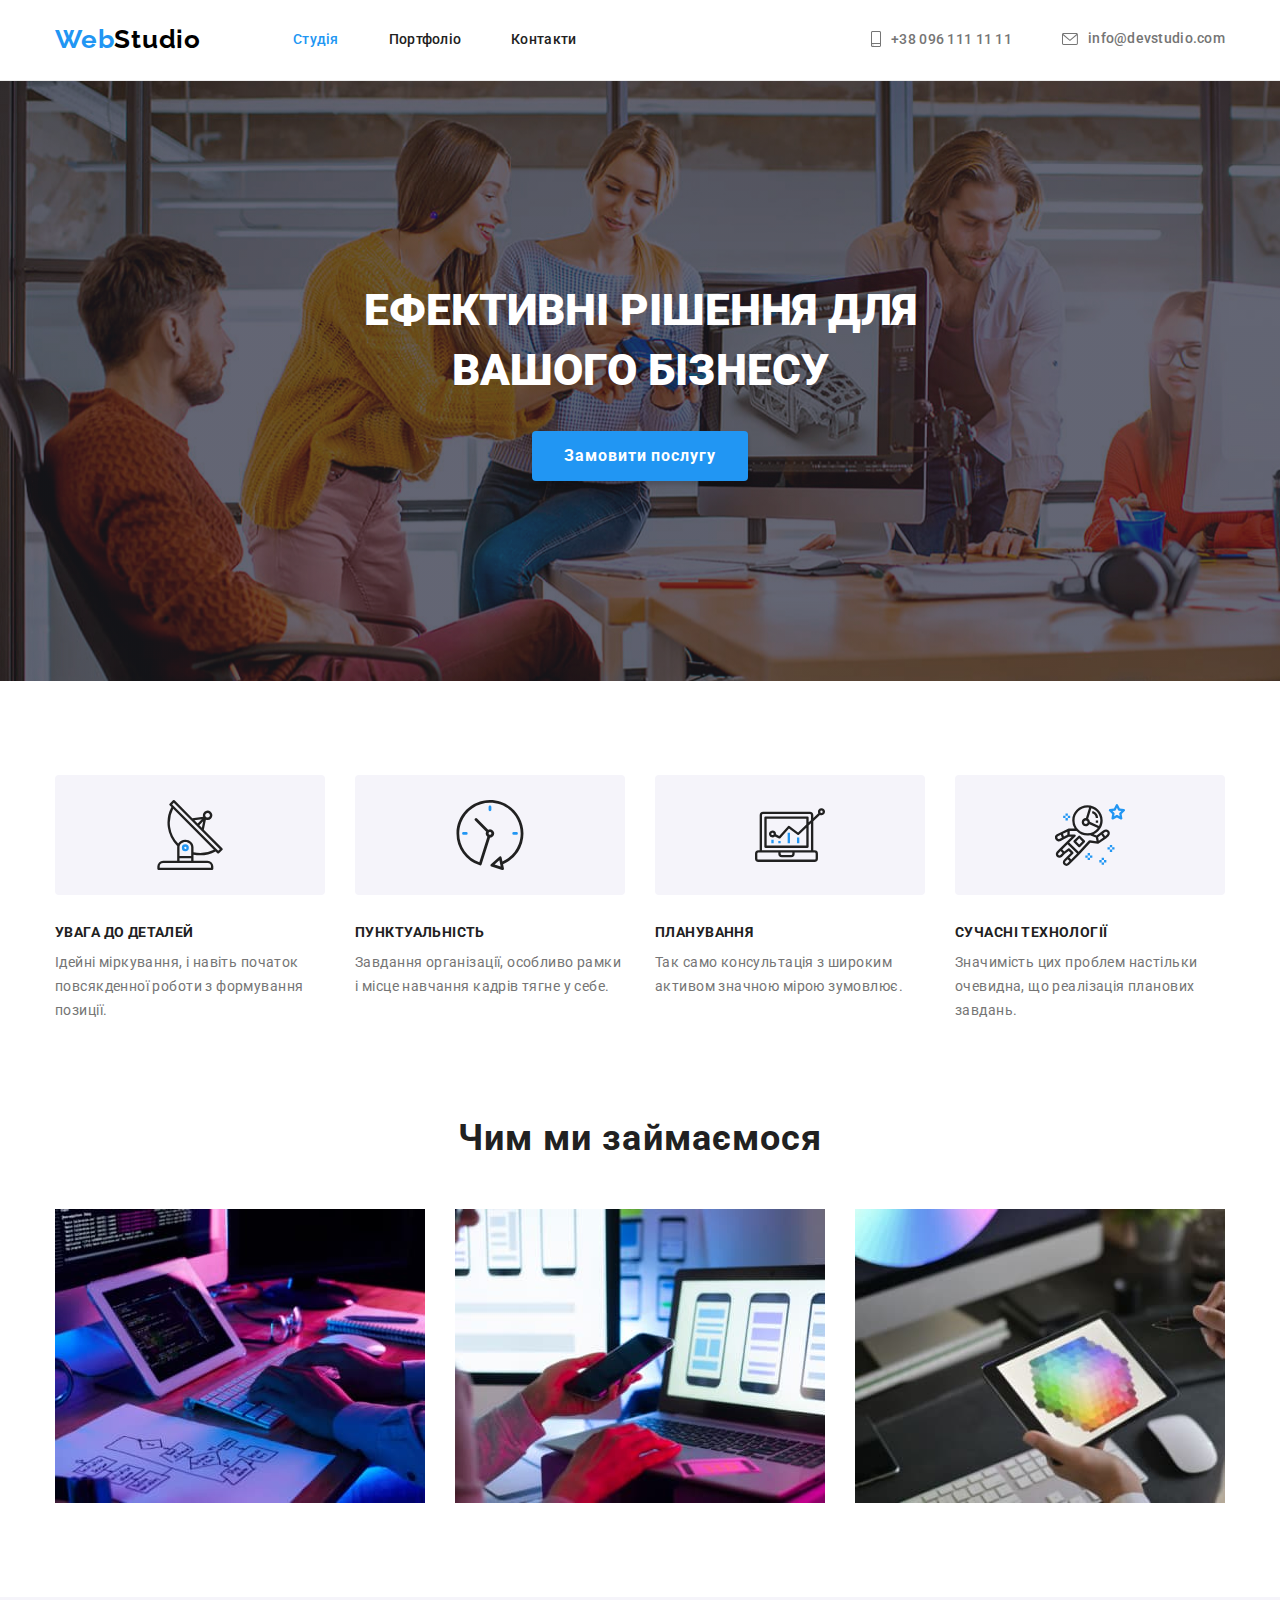
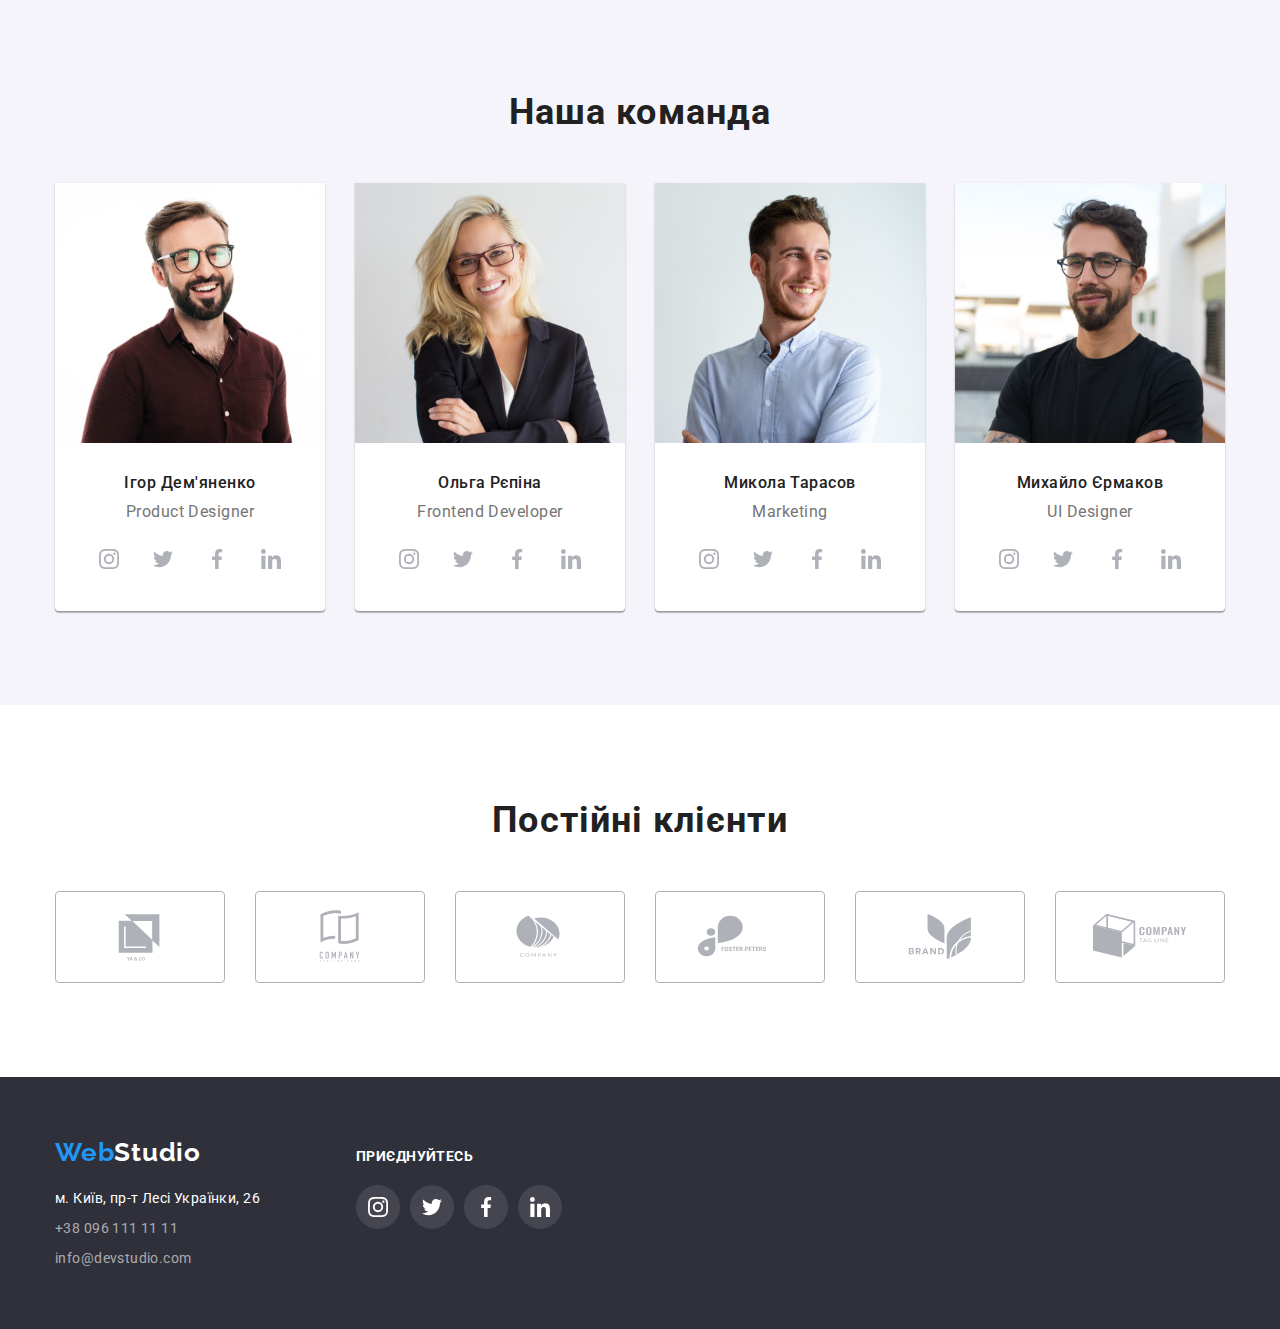
==== commit 348703fb: "Comments done" ====
--- a/index.html
+++ b/index.html
@@ -143,28 +143,38 @@
                 <h3 class="member">Ігор Дем'яненко</h3>
                 <p class="profession">Product Designer</p>
               </div>
-              <div class="social-wrapper">
-                <a class="circle" href="">
-                  <svg class="icon-social">
-                    <use href="./images/sprite.svg#instagram"></use>
-                  </svg>
-                </a>
-                <a class="circle" href="">
-                  <svg class="icon-social">
-                    <use href="./images/sprite.svg#twitter"></use>
-                  </svg>
-                </a>
-                <a class="circle" href="">
-                  <svg class="icon-social">
-                    <use href="./images/sprite.svg#facebook"></use>
-                  </svg>
-                </a>
-                <a class="circle" href="">
-                  <svg class="icon-social">
-                    <use href="./images/sprite.svg#linkedin"></use>
-                  </svg>
-                </a>
-              </div>
+              <div class="social-div">             
+                <ul class="list-items social-wrapper">
+                  <li>
+                    <a class="circle" href="">
+                      <svg class="icon-social">
+                        <use href="./images/sprite.svg#instagram"></use>
+                      </svg>
+                    </a>
+                  </li>
+                  <li>
+                    <a class="circle" href="">
+                      <svg class="icon-social">
+                        <use href="./images/sprite.svg#twitter"></use>
+                      </svg>
+                    </a>
+                  </li>
+                  <li>
+                    <a class="circle" href="">
+                      <svg class="icon-social">
+                        <use href="./images/sprite.svg#facebook"></use>
+                      </svg>
+                    </a>
+                  </li>
+                  <li>
+                    <a class="circle" href="">
+                      <svg class="icon-social">
+                        <use href="./images/sprite.svg#linkedin"></use>
+                      </svg>
+                    </a>
+                  </li>
+                </ul>   
+              </div>          
             </li>
             <li class="member-card">
               <img class="images" src="./images/team21.jpg" alt="Портрет Ольги" width="270" />
@@ -172,57 +182,77 @@
                 <h3 class="member">Ольга Рєпіна</h3>
                 <p class="profession">Frontend Developer</p>
               </div>
-              <div class="social-wrapper">
-                <a class="circle" href="">
-                  <svg class="icon-social">
-                    <use href="./images/sprite.svg#instagram"></use>
-                  </svg>
-                </a>
-                <a class="circle" href="">
-                  <svg class="icon-social">
-                    <use href="./images/sprite.svg#twitter"></use>
-                  </svg>
-                </a>
-                <a class="circle" href="">
-                  <svg class="icon-social">
-                    <use href="./images/sprite.svg#facebook"></use>
-                  </svg>
-                </a>
-                <a class="circle" href="">
-                  <svg class="icon-social">
-                    <use href="./images/sprite.svg#linkedin"></use>
-                  </svg>
-                </a>
-              </div>
-            </li>
+              <div class="social-div"> 
+                <ul class="list-items social-wrapper">
+                  <li>
+                    <a class="circle" href="">
+                      <svg class="icon-social">
+                        <use href="./images/sprite.svg#instagram"></use>
+                      </svg>
+                    </a>
+                  </li>
+                  <li>
+                    <a class="circle" href="">
+                      <svg class="icon-social">
+                        <use href="./images/sprite.svg#twitter"></use>
+                      </svg>
+                    </a>
+                  </li>
+                  <li>
+                    <a class="circle" href="">
+                      <svg class="icon-social">
+                        <use href="./images/sprite.svg#facebook"></use>
+                      </svg>
+                    </a>
+                  </li>
+                  <li>
+                    <a class="circle" href="">
+                      <svg class="icon-social">
+                        <use href="./images/sprite.svg#linkedin"></use>
+                      </svg>
+                    </a>
+                  </li>
+                </ul> 
+              </div>           
+            </li>             
             <li class="member-card">
               <img class="images" src="./images/team31.jpg" alt="Портрет Миколи" width="270" />
               <div class="team-text">
                 <h3 class="member">Микола Тарасов</h3>
                 <p class="profession">Marketing</p>
               </div>
-              <div class="social-wrapper">
-                <a class="circle" href="">
-                  <svg class="icon-social">
-                    <use href="./images/sprite.svg#instagram"></use>
-                  </svg>
-                </a>
-                <a class="circle" href="">
-                  <svg class="icon-social">
-                    <use href="./images/sprite.svg#twitter"></use>
-                  </svg>
-                </a>
-                <a class="circle" href="">
-                  <svg class="icon-social">
-                    <use href="./images/sprite.svg#facebook"></use>
-                  </svg>
-                </a>
-                <a class="circle" href="">
-                  <svg class="icon-social">
-                    <use href="./images/sprite.svg#linkedin"></use>
-                  </svg>
-                </a>
-              </div>
+              <div class="social-div"> 
+                <ul class="list-items social-wrapper">
+                  <li>
+                    <a class="circle" href="">
+                      <svg class="icon-social">
+                        <use href="./images/sprite.svg#instagram"></use>
+                      </svg>
+                    </a>
+                  </li>
+                  <li>
+                    <a class="circle" href="">
+                      <svg class="icon-social">
+                        <use href="./images/sprite.svg#twitter"></use>
+                      </svg>
+                    </a>
+                  </li>
+                  <li>
+                    <a class="circle" href="">
+                      <svg class="icon-social">
+                        <use href="./images/sprite.svg#facebook"></use>
+                      </svg>
+                    </a>
+                  </li>
+                  <li>
+                    <a class="circle" href="">
+                      <svg class="icon-social">
+                        <use href="./images/sprite.svg#linkedin"></use>
+                      </svg>
+                    </a>
+                  </li>
+                </ul>  
+              </div>          
             </li>
             <li class="member-card">
               <img class="images" src="./images/team41.jpg" alt="Портрет Михайла" width="270" />
@@ -230,30 +260,40 @@
                 <h3 class="member">Михайло Єрмаков</h3>
                 <p class="profession">UI Designer</p>
               </div>
-              <div class="social-wrapper">
-                <a class="circle" href="">
-                  <svg class="icon-social">
-                    <use href="./images/sprite.svg#instagram"></use>
-                  </svg>
-                </a>
-                <a class="circle" href="">
-                  <svg class="icon-social">
-                    <use href="./images/sprite.svg#twitter"></use>
-                  </svg>
-                </a>
-                <a class="circle" href="">
-                  <svg class="icon-social">
-                    <use href="./images/sprite.svg#facebook"></use>
-                  </svg>
-                </a>
-                <a class="circle" href="">
-                  <svg class="icon-social">
-                    <use href="./images/sprite.svg#linkedin"></use>
-                  </svg>
-                </a>
-              </div>
-            </li>
-          </ul>
+              <div class="social-div"> 
+                <ul class="list-items social-wrapper">
+                  <li>
+                    <a class="circle" href="">
+                      <svg class="icon-social">
+                        <use href="./images/sprite.svg#instagram"></use>
+                      </svg>
+                    </a>
+                  </li>
+                  <li>
+                    <a class="circle" href="">
+                      <svg class="icon-social">
+                        <use href="./images/sprite.svg#twitter"></use>
+                      </svg>
+                    </a>
+                  </li>
+                  <li>
+                    <a class="circle" href="">
+                      <svg class="icon-social">
+                        <use href="./images/sprite.svg#facebook"></use>
+                      </svg>
+                    </a>
+                  </li>
+                  <li>
+                    <a class="circle" href="">
+                      <svg class="icon-social">
+                        <use href="./images/sprite.svg#linkedin"></use>
+                      </svg>
+                    </a>
+                  </li>
+                </ul>  
+              </div>          
+            </li>
+        </ul>
         </div>
       </section>
       <section class="section clients">
@@ -323,29 +363,37 @@
           </address>
         </div>
         <div class="footer-social">
-          <h2 class="headline-social">Приєднуйтесь</h2>
-          <div class="footer-social-wrapper">
-            <a class="circle" href="">
-              <svg class="icon-social">
-                <use href="./images/sprite.svg#instagram"></use>
-              </svg>
-            </a>
-            <a class="circle" href="">
-              <svg class="icon-social">
-                <use href="./images/sprite.svg#twitter"></use>
-              </svg>
-            </a>
-            <a class="circle" href="">
-              <svg class="icon-social">
-                <use href="./images/sprite.svg#facebook"></use>
-              </svg>
-            </a>
-            <a class="circle" href="">
-              <svg class="icon-social">
-                <use href="./images/sprite.svg#linkedin"></use>
-              </svg>
-            </a>
-          </div>
+          <p class="headline-social">Приєднуйтесь</h2>
+          <ul class="list-items footer-social-wrapper">
+            <li>
+              <a class="circle" href="">
+                <svg class="icon-social">
+                  <use href="./images/sprite.svg#instagram"></use>
+                </svg>
+              </a>
+            </li>
+            <li>
+              <a class="circle" href="">
+                <svg class="icon-social">
+                  <use href="./images/sprite.svg#twitter"></use>
+                </svg>
+              </a>
+            </li>
+            <li>
+              <a class="circle" href="">
+                <svg class="icon-social">
+                  <use href="./images/sprite.svg#facebook"></use>
+                </svg>
+              </a>
+            </li>
+            <li>
+              <a class="circle" href="">
+                <svg class="icon-social">
+                  <use href="./images/sprite.svg#linkedin"></use>
+                </svg>
+              </a>
+            </li>
+          </ul>
         </div>
       </div>
     </footer>
--- a/css/styles.css
+++ b/css/styles.css
@@ -14,7 +14,7 @@
 body {
     font-family: 'Roboto', 'Verdana', 'Tahoma', sans-serif;
     color: var(--text-color);
-    background-color: var(--bg-color); 
+    background-color: var(--white-color); 
 }
 
 
@@ -178,7 +178,11 @@
     background-image: linear-gradient(to right,
     rgba(47, 48, 58, 0.4), rgba(47, 48, 58, 0.4)),
     url("../images/banner.jpg");
+    max-width: 1600px;
+    margin-left: auto;
+    margin-right: auto;
     background-color: var(--bg-hero);
+    background-size: cover;
  }
 
  .hero > .container {
@@ -224,17 +228,18 @@
  }
 
  .text-box {
-    width: 270px;
-    background-color: var(--bg-color);
+    width: 270px;    
  }
 
  .icon-wrapper {
     width: 270px;
     height: 120px;
-    background-color: #F5F4FA;
+    background-color: var(--bg-color-grey);
     border-radius: 4px;
     margin-bottom: 30px;
-    padding: 25px 100px;
+    display: flex;
+    justify-content: center;
+    align-items: center;
  }
 
  .icon-advant {  
@@ -301,7 +306,7 @@
  }
 
  .team-text {
-    padding: 30px 0 16px;
+    padding: 30px 0 0;
     background-color: var(--white-color);
  }
 
@@ -319,13 +324,19 @@
      text-align: center;
      line-height: 1.2;
      letter-spacing: 0.03em;
-     margin: 0;
- }
-
- .social-wrapper {
-    padding: 0 32px 30px ;
+     margin: 0 0 16px;
+ }
+
+ .social-div {
+   margin-bottom: 30px;
+ }
+
+
+ .list-items.social-wrapper {    
     display: flex;
-    justify-content: space-between;
+    justify-content: center;
+    align-items: center;
+    gap: 10px;
     background-color: var(--white-color);
  }
 
@@ -341,6 +352,7 @@
     padding: 12px;
     border-radius: 50%;
     color: #AFB1B8;
+    display: block;
  }
 
  .circle:hover {
@@ -360,13 +372,14 @@
  }
 
  .client-logo {
-   display: block;
-    width: 170px;
-    height: 92px;
-    border: 1px solid #AFB1B8;
-    border-radius: 4px;
-    padding: 16px 32px;
-    color: #AFB1B8;
+   display: flex;
+   justify-content: center;
+   align-items: center;
+   width: 170px;
+   height: 92px;
+   border: 1px solid #AFB1B8;
+   border-radius: 4px;   
+   color: #AFB1B8;
  }
 
  .client-logo:hover {
@@ -385,9 +398,8 @@
  }
 
  .footer-block .container {
-   display: flex;   
-   flex-wrap: wrap;   
-   height: 132px;
+   display: flex;
+   align-items: baseline;   
    gap: 70px;
  }
  
@@ -434,8 +446,7 @@
 
   .footer-social-wrapper {
       display: flex;
-      justify-content: space-between;
-      padding-top: 20px;
+      justify-content: space-between;      
   }
 
   .footer-social-wrapper .circle {
@@ -448,11 +459,11 @@
   }
 
   .headline-social {
-   font-weight: 700;
+      font-weight: 700;
       font-size: 14px;
       line-height: 1.14;
       letter-spacing: 0.03em;
       text-transform: uppercase;
       color: var(--white-color);
-      margin: 0;
+      margin: 0 0 20px;
   }